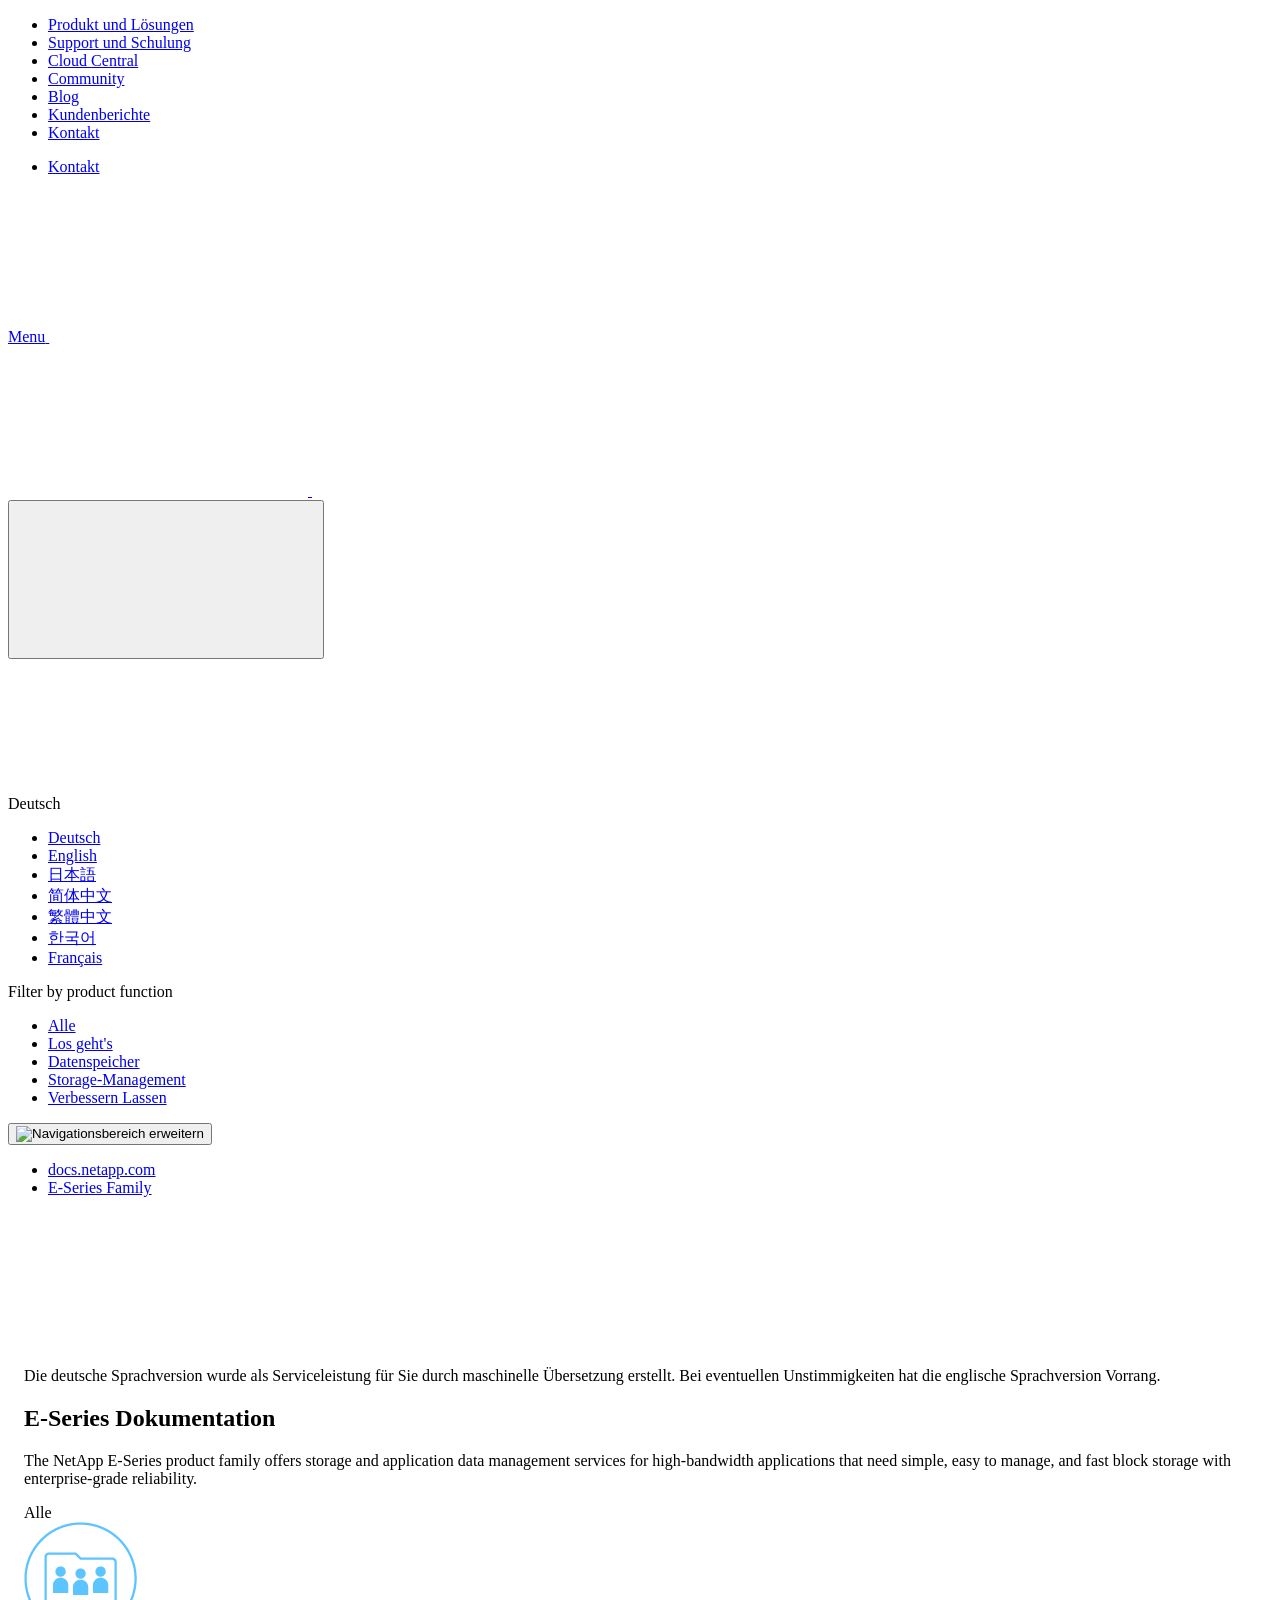
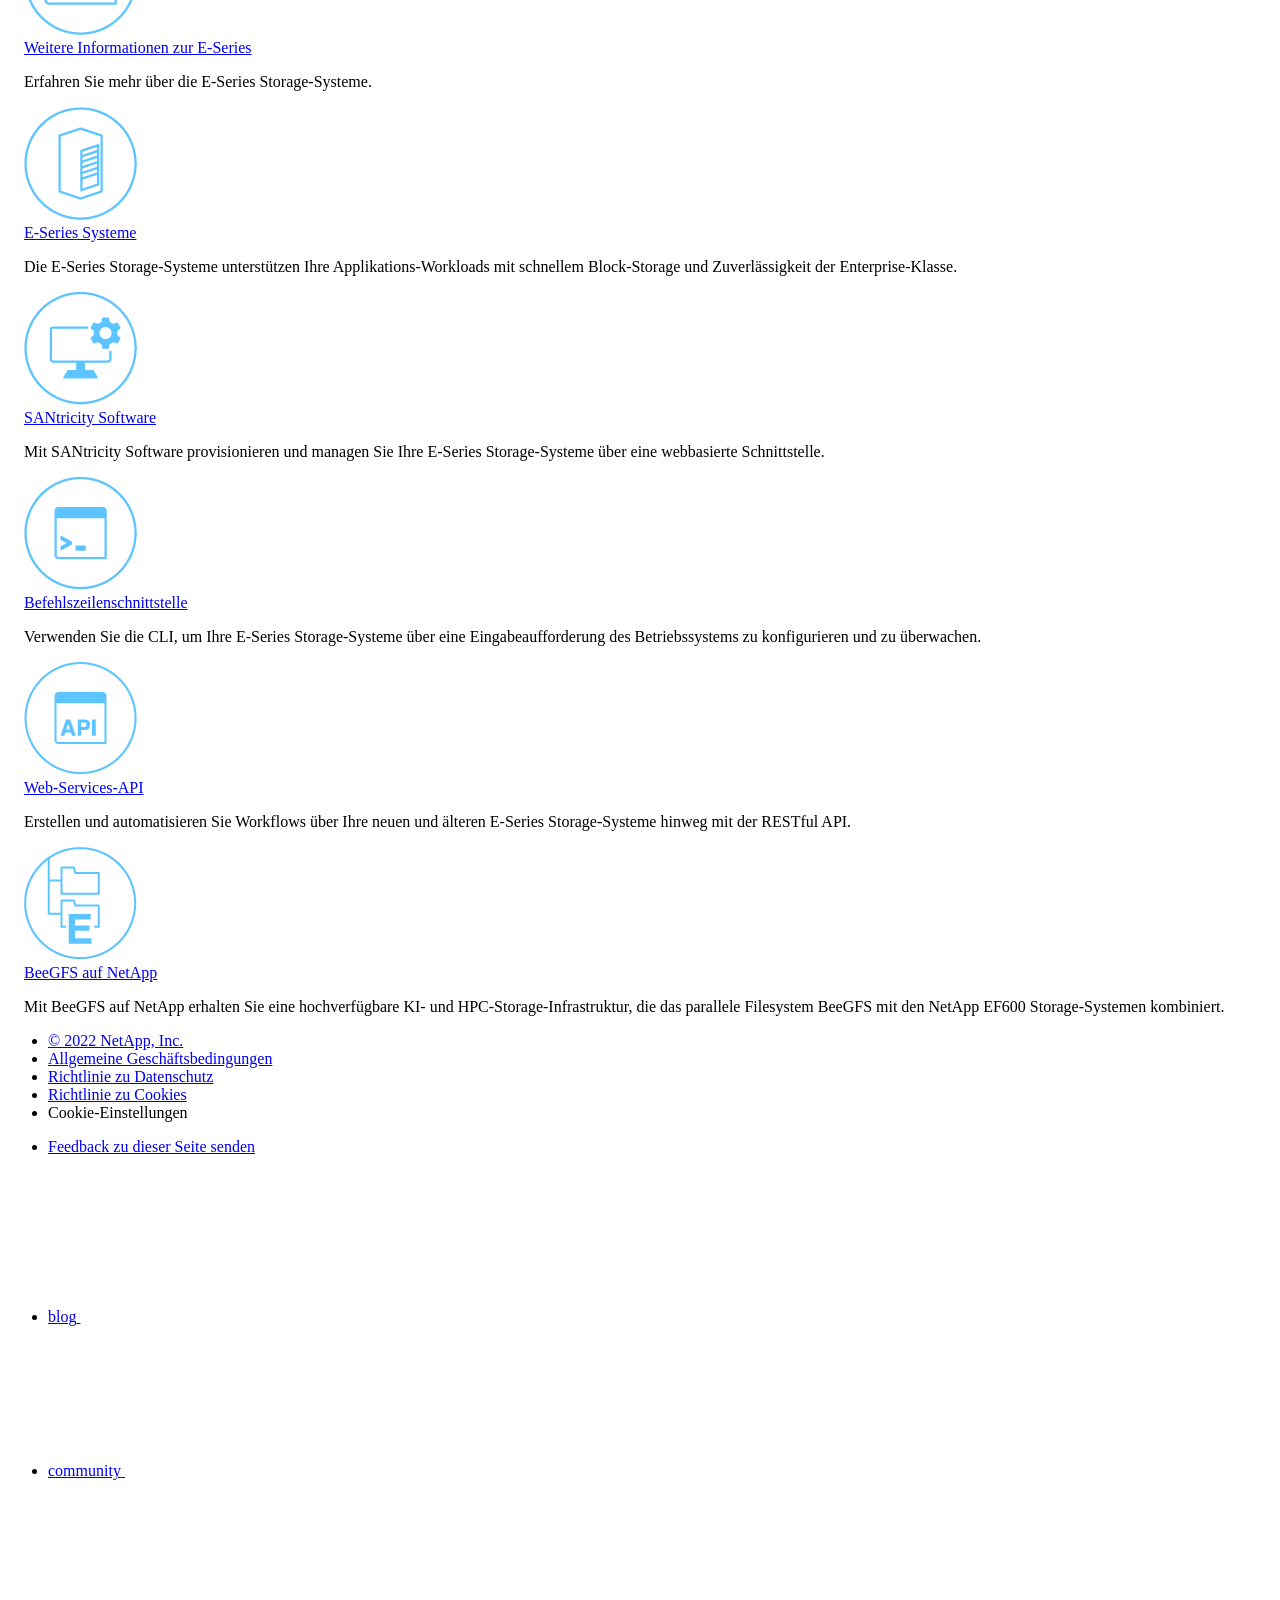
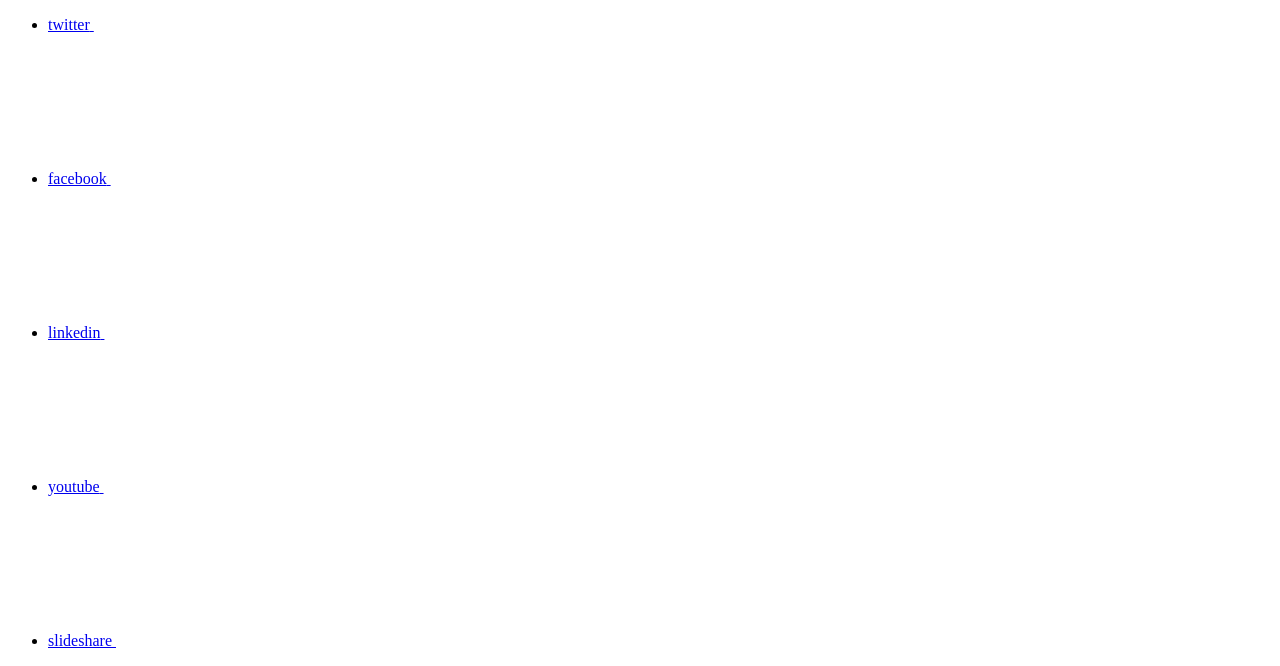
==== index.html @ faec550c "Deploying to gh-pages from  @ 90eb97175c5ec80c33724f96a691eafeb0a3479a 🚀" ====
<!DOCTYPE html>
<html lang="de">
  <head class="at-element-marker">
  <title>E-Series Dokumentation</title>
  <meta charset="utf-8">
  <meta http-equiv="x-ua-compatible" content="ie=edge,chrome=1">
  <meta http-equiv="language" content="en">
  <meta name="viewport" content="width=device-width, initial-scale=1">
  <meta property="og:title" content="E-Series Dokumentation" />
	<meta property="og:type" content="website" />
	<meta property="og:url" content="https://docs.netapp.com/de-de/e-series-family/index.html" />
	<meta property="og:description" content="Die NetApp E-Series Produktfamilie bietet Storage- und Applikations-Datenmanagement-Services für Applikationen mit einer hohen Bandbreite, die einfaches Mana..." />
  <meta property="og:image" content="https://docs.netapp.com/de-de/e-series-family/images/logo-tophat-social.png" />
  <meta property="og:image:alt" content="NetApp Logo" />
  <meta name="format-detection" content="telephone=no">
  <meta http-equiv="Content-Type" content="text/html; charset=utf-8">
  <meta http-equiv="encoding" content="utf-8">
  <meta http-equiv="nss-type" content="Product Documentation"/>
  <meta http-equiv="nss-subtype" content="User Guide"/><meta name="description" content="Die NetApp E-Series Produktfamilie bietet Storage- und Applikations-Datenmanagement-Services für Applikationen mit einer hohen Bandbreite, die einfaches Mana...">
  <meta name="keywords" content=" "><!-- Icons -->
  <link rel="icon" href="/de-de/e-series-family/images/favicon.ico" type="image/x-icon">

  <!-- RSS Feed --><!-- CSS Definitions: NetApp CSS should be defined after generic css -->

  <!-- Elastic Search -->
  <link rel="stylesheet" href="//cdn.jsdelivr.net/searchkit/0.10.0/theme.css">

  <!-- Combined CSS -->
  <link rel="stylesheet" type="text/css" href="/de-de/e-series-family/css/netappdocs.css">

  
  <link rel="stylesheet" href="/de-de/e-series-family/css/landing-page.css" type="text/css">
  <link rel="stylesheet" href="/de-de/e-series-family/css/tabbed-blocks.css" type="text/css">
  <!-- Canonical url -->
  <!-- Top level site integrations --><script>
    function addAdobeLaunch(adobeId) {
      var head = document.getElementsByTagName('head')[0];
      var adobe = document.createElement("script");
      adobe.type = "text/plain";
      adobe.className = "optanon-category-C0002";
      adobe.src = "//assets.adobedtm.com/60287eadf1ee/c284da483c83/"+adobeId+".min.js";
      head.appendChild(adobe);
    }

    function addGoogleAnalytics(gtagId) {
      var google = document.createElement("script");
      google.type = "text/plain";
      google.className = "optanon-category-C0002";
      google.src = "https://www.googletagmanager.com/gtag/js?id="+gtagId;
      var head = document.getElementsByTagName('head')[0];
      head.appendChild(google);

      window.dataLayer = window.dataLayer || [];
      function gtag(){dataLayer.push(arguments);}
      gtag('js', new Date());
      gtag('config', gtagId);
    }

    function addConsent(consentId) {
      var head = document.getElementsByTagName('head')[0];
      var onetrustConsent = document.createElement("script");
      onetrustConsent.type = "text/javascript";
      onetrustConsent.src = "https://cdn.cookielaw.org/consent/"+consentId+"/OtAutoBlock.js";
      head.appendChild(onetrustConsent);

      var onetrustScript = document.createElement("script");
      onetrustScript.type = "text/javascript";
      onetrustScript.src = "https://cdn.cookielaw.org/scripttemplates/otSDKStub.js";
      onetrustScript.charset = "UTF-8";
      onetrustScript.dataset.documentLanguage = "true";
      onetrustScript.dataset.domainScript = consentId;
      head.appendChild(onetrustScript);
    }addConsent("72570c5c-fe30-465f-b0e0-b77f7fb4ae34");
    addAdobeLaunch("launch-e9ff3acac59f");
    addGoogleAnalytics("UA-81697994-3");function OptanonWrapper() { }
  </script>
  <script src="https://cdnjs.cloudflare.com/ajax/libs/jquery/2.1.4/jquery.min.js"></script>
  <script src="https://cdnjs.cloudflare.com/ajax/libs/jquery-cookie/1.4.1/jquery.cookie.min.js"></script>

  <!-- Used for Product Family Page Sidebar Visibility --><link rel="stylesheet" href='/de-de/e-series-family/css/product-family.css' type="text/css">
  <script src='/de-de/e-series-family/js/product-family.js'></script><!-- Used to import Promise for IE. Required for SearchKit -->
  <script src="https://cdnjs.cloudflare.com/ajax/libs/bluebird/3.3.5/bluebird.min.js"></script><script src='/de-de/e-series-family/js/na-search.js'></script><script src='/de-de/e-series-family/js/na-pagenav.js'></script><script src='/de-de/e-series-family/js/na-utility.js'></script>
  <script src='/de-de/e-series-family/js/clouddocs.js'></script>
  <script src='/de-de/e-series-family/js/jquery.navgoco.min.js'></script>
  <script src="https://maxcdn.bootstrapcdn.com/bootstrap/3.3.7/js/bootstrap.min.js" integrity="sha384-Tc5IQib027qvyjSMfHjOMaLkfuWVxZxUPnCJA7l2mCWNIpG9mGCD8wGNIcPD7Txa" crossorigin="anonymous"></script>
  <script src='/de-de/e-series-family/js/toc.js'></script>
  <script src='/de-de/e-series-family/js/customscripts.js'></script><script>
      $(document).ready(function() {
          
          var collapseOnInit = true;
          

          var navSettings = {
              "caretHtml": '',
              "accordion": collapseOnInit,
              "openClass": 'active', // open
              "save": false, // leave false or nav highlighting doesn't work right
              "cookie": {
                  "name": 'navgoco',
                  "expires": false,
                  "path": '/'
              },
              "slide": {
                  "duration": 400,
                  "easing": 'swing'
              }
          };

          // Initialize navgoco with default options
          $("#mysidebar").navgoco(navSettings);
          

          $("#collapseAll").click(function(e) {
              e.preventDefault();
              $("#mysidebar").navgoco('toggle', false);
          });

          $("#expandAll").click(function(e) {
              e.preventDefault();
              $("#mysidebar").navgoco('toggle', true);
          });

          $(".sidebar-nav-container").on("scroll", function() {
            $.cookie("sidebarScroll", $(".sidebar-nav-container").scrollTop(), {
              path    : "/de-de/e-series-family"  
            });
          });
          $(function() {
            if ($.cookie("sidebarScroll")) {
              $(".sidebar-nav-container").scrollTop($.cookie("sidebarScroll"));
            }
          });

      });

  </script>
  <script>
      $(document).ready(function() {
          $("#tg-sb-link").click(function() {
              $("#tg-sb-sidebar").toggle();
              $("#tg-sb-content").toggleClass('col-md-9');
              $("#tg-sb-content").toggleClass('col-md-12');
              $("#tg-sb-icon").toggleClass('fa-toggle-on');
              $("#tg-sb-icon").toggleClass('fa-toggle-off');
          });
      });
  </script>
  <script src='/de-de/e-series-family/js/custom-dropdown.js'></script>
  <script src='/de-de/e-series-family/js/FileSaver.min.js'></script>
  <script src='/de-de/e-series-family/js/jszip-utils.min.js'></script>
  <script src='/de-de/e-series-family/js/jszip.min.js'></script>
  <script src='/de-de/e-series-family/js/pdf-ux.js'></script>
</head>


  <body class role="document" data-flavor="">
    <div id="page" class="n-off-canvas-menu">
      <div class="n-off-canvas-menu__menu"><!--TODO: Add offcanvas code --></div>
      <div class="n-off-canvas-menu__content-wrap">
        <header class="site-header" id="banner">
  
  <!-- Start Page Toolbar -->
  
  
  <!-- Start top_hat -->
  <div class="n-top-hat">
    <div class="n-container">
      <div class="n-top-hat__cross-property-nav">
        <ul class="n-top-hat__list">
          <li class="n-top-hat__list-item">
            <a href="https://www.netapp.com/products-a-z/" class="n-top-hat__link">Produkt und Lösungen</a>
          </li>
          <li class="n-top-hat__list-item">
            <a href="https://www.netapp.com/support-and-training/netapp-university/" class="n-top-hat__link">Support und Schulung</a>
          </li>
          <li class="n-top-hat__list-item">
            <a href="https://cloud.netapp.com" class="n-top-hat__link">Cloud Central</a>
          </li>
          <li class="n-top-hat__list-item">
            <a href="https://community.netapp.com/" class="n-top-hat__link">Community</a>
          </li>
          <li class="n-top-hat__list-item">
            <a href="https://blog.netapp.com/" class="n-top-hat__link">Blog</a>
          </li>
          <li class="n-top-hat__list-item">
            <a href="https://customers.netapp.com/en/" class="n-top-hat__link">Kundenberichte</a>
          </li>
          <li class="n-top-hat__list-item">
            <a href="https://www.netapp.com/us/contact-us/index.aspx" target="_self" class="n-top-hat__link" data-ntap-ui="contact-us">Kontakt</a>
          </li>
        </ul>
      </div>
      <div class="n-top-hat__utils">
        <ul class="n-top-hat__list">
          <li class="n-top-hat__list-item">
            <a href="https://www.netapp.com/us/contact-us/index.aspx" target="_self" class="n-top-hat__link" data-ntap-ui="contact-us">Kontakt</a>
          </li>
        </ul>
      </div>
    </div>
  </div>
  <!-- End top_hat -->

  <!-- Start property bar -->
  <style>
    .n-property-navigation-bar__menus--desktop-experience .n-menu--mega__default-content__heading span {
    color: #34B0FF;
    }
  </style>
  <div class="n-property-bar " data-ntap-ui="sticky-nav">
    <div class="n-property-bar__inner-wrap">
      <div class="n-property-bar__menu-toggle">
        <a href="#" class="n-property-bar__menu-toggle-link">
          <span class="n-property-bar__menu-toggle-text">Menu</span>
          <svg class="n-icon-bars n-property-bar__menu-toggle-icon" aria-labelledby="title">
            <title>bars</title>
            <use xlink:href="/de-de/e-series-family/common/svg/sprite.svg#bars"></use>
          </svg>
        </a>
      </div>
      <div class="n-property-bar__property-mark ">
        <a href="https://www.netapp.com" class="n-property-bar__property-link">
          <div class="n-property-bar__logo">
            <svg class="n-icon-netapp-mark n-icon-netapp-mark n-property-bar__netapp-mark-icon" aria-labelledby="title">
              <title>netapp-mark</title>
              <use xlink:href="/de-de/e-series-family/common/svg/sprite.svg#netapp-mark"></use>
            </svg>
            <svg class="n-icon-netapp-logo n-property-bar__logo-svg" aria-labelledby="title">
              <title>netapp-logo</title>
              <use xlink:href="/de-de/e-series-family/common/svg/sprite.svg#netapp-logo"></use>
            </svg>
          </div>
        </a>
      </div>

      
      
      
      <div class="search-property-bar">
        <div id="search-demo-container" class="searchbox n-property-bar__search">
          <div id="react-search" 
          data-search-html="/de-de/e-series-family/search.html"
          data-type="widget" 
          data-placeholder="Dokumentation durchsuchen"
          data-no-results-found="Keine Ergebnisse für {query} gefunden"
          data-did-you-mean="Nach {suggestion} suchen."
          data-no-results-found-did-you-mean="Keine Ergebnisse für {query} gefunden. Meinten Sie {suggestion}?"
          data-results-found="{hitCount} Ergebnisse gefunden"
          data-error-message="We're sorry, an issue occurred when fetching your results. Please try again."
          data-error-reset="Reset Search"
          data-sk-es-pf-indexes="clouddocs-e-series_main-prod,clouddocs-e-series-santricity_main-prod,clouddocs-e-series-cli_main-prod"
          data-flavor=""></div>
          <button class="n-property-bar__search-toggle-button" type="button">
            <svg class="n-icon-search n-property-bar__search-toggle-button-icon" aria-labelledby="title">
              <title>search</title>
              <use xmlns:xlink="http://www.w3.org/1999/xlink" xlink:href="/de-de/e-series-family/common/svg/sprite.svg#search"></use>
            </svg>
          </button>
        </div>
      </div>
      
    </div>
  </div>
  <div class="n-property-bar__toolbar">
    <!-- Start Language Selector --><div id="language-dropdown" class="custom-dropdown custom-dropdown-lang">
      <div class="custom-dropdown-select custom-dropdown-select-lang">
      <span class="lang-name">Deutsch</span>
          <svg class="n-globe__icon" aria-labelledby="title">
            <title>globe</title>
            <use xmlns:xlink="http://www.w3.org/1999/xlink" xlink:href="/de-de/e-series-family/common/svg/sprite.svg#globe"></use>
          </svg>
        </button>
      </div>

      <ul class="custom-dropdown-menu"><li>
          <a href="https://docs.netapp.com/de-de/e-series-family/index.html" target="_self"><span translate="no" class="notranslate">Deutsch</span></a>
        </li><li>
          <a href="https://docs.netapp.com/us-en/e-series-family/index.html" target="_self"><span translate="no" class="notranslate">English</span></a>
        </li><li>
          <a href="https://docs.netapp.com/ja-jp/e-series-family/index.html" target="_self"><span translate="no" class="notranslate">日本語</span></a>
        </li><li>
          <a href="https://docs.netapp.com/zh-cn/e-series-family/index.html" target="_self"><span translate="no" class="notranslate">简体中文</span></a>
        </li><li>
          <a href="https://docs.netapp.com/zh-tw/e-series-family/index.html" target="_self"><span translate="no" class="notranslate">繁體中文</span></a>
        </li><li>
          <a href="https://docs.netapp.com/ko-kr/e-series-family/index.html" target="_self"><span translate="no" class="notranslate">한국어</span></a>
        </li><li>
          <a href="https://docs.netapp.com/fr-fr/e-series-family/index.html" target="_self"><span translate="no" class="notranslate">Français</span></a>
        </li></ul>
    </div><!-- End Language Selector -->

    <div class="n-property-bar__cta"></div>
  </div>
  <script>
    $(function(){
        var currentLocalization = $('html').attr('lang');

        var localizationsDictionary = {
            "en-CA" : "https://www.netapp.com/search/index.aspx?for_cr=canada&",
            "en-IN" : "https://www.netapp.com/search/index.aspx?for_cr=india&",
            "nl-NL" : "https://www.netapp.com/search/index.aspx?for_cr=netherlands&",
            "ru-RU" : "https://www.netapp.com/search/index.aspx?for_cr=russia&",
            "sv-SE" : "https://www.netapp.com/search/index.aspx?for_cr=sweden&",
            "it-IT" : "https://www.netapp.com/search/index.aspx?for_cr=italy&",
            "he-IL" : "https://www.netapp.com/search/index.aspx?for_cr=israel&",
            "ko-KR" : "https://www.netapp.com/search/index.aspx?for_cr=korea&",
            "zh-TW" : "https://www.netapp.com/search/index.aspx?for_cr=taiwan&",
            "en-GB" : "https://www.netapp.com/search/index.aspx?for_cr=unitedkingdom&",
            "en-SG" : "https://www.netapp.com/search/index.aspx?for_cr=asean&",
            "en-AU" : "https://www.netapp.com/search/index.aspx?for_cr=australia&",
            "pt-BR" : "https://www.netapp.com/search/index.aspx?for_cr=brasil&",
            "de-CH" : "https://www.netapp.com/search/index.aspx?for_cr=switzerland&",
            "es-MX" : "https://www.netapp.com/search/index.aspx?for_cr=mexico&"
        };

        if($('html').hasClass('ntap-whitelisted') && localizationsDictionary.hasOwnProperty(currentLocalization)) {
            $('.n-property-bar__property-link').attr('href', '/');
        }
    });
  </script>
  <!-- End property bar -->
</header>


        <main id="n-main-content" class="n-main-content">
          <div class="ie-main product-family"><div class="col-md-3">
    <div class="product-family-linkheading">Filter by product function</div>
    <ul id="product-family-links"><li class="active"><a href="#" class="product-family-space" data-tags="tag_storage_management,tag_data_storage,tag_cli,tag_get_started,tag_SANtricity, tag_solution">Alle</a></li><li><a href="#" class="product-family-space" data-tags="tag_get_started">Los geht's</a></li><li><a href="#" class="product-family-space" data-tags="tag_data_storage">Datenspeicher</a></li><li><a href="#" class="product-family-space" data-tags="tag_storage_management, tag_SANtricity">Storage-Management</a></li><li><a href="#" class="product-family-space" data-tags="tag_solution">Verbessern Lassen</a></li></ul>
</div>
<div class="tile-container">
        <article class="page-content">
            <div class="ie-utility">
  <button id="btn-sidebar-expand" onclick="showSidebar()"><img src="/de-de/e-series-family/images/expand.png" alt="Navigationsbereich erweitern"></button>
  <div class="ie-menu">
    <div class="n-breadcrumb">
      <ul class="n-breadcrumb__list">
        <li class="n-breadcrumb__list-item">
          <a href="https://docs.netapp.com">docs.netapp.com</a>
        </li>
        

        

        <li class="n-breadcrumb__list-item">
          <a href="/de-de/e-series-family/">E-Series&nbsp;Family</a>
        </li>

      </ul>
    </div>
    <div style="clear: both"></div><!-- Main needs to have height -->
  </div>
</div>

            <div class="n-band n-band--docs n-band--belted">
                <div class="n-container" style="margin: 0 auto; padding: 0 16px;">
                    <div class="n-row">                      
                        <div class="n-col-sm-12"><div class="ie-nmt-disclaimer">
                              <span>
                                <div class="ie-nmt-disclaimer-container">
                                  <div class="ie-nmt-disclaimer-icon">
                                    <svg class="luci-icon" aria-hidden="true">
                                      <use xlink:href="/de-de/e-series-family/common/svg/sprite.svg#circle-info">
                                    </svg>
                                  </div>
                                  <div class="ie-nmt-disclaimer-content">
                                    <span> Die deutsche Sprachversion wurde als Serviceleistung für Sie durch maschinelle Übersetzung erstellt. Bei eventuellen Unstimmigkeiten hat die englische Sprachversion Vorrang. </span>
                                  </div>
                                  <div style="clear:both;"></div>
                                </div>
                              </span>
                            </div><div class="n-doc__component-detail-heading-wrap">
                                <h1 class="n-doc__component-detail-heading">E-Series Dokumentation</h1>
                            </div><section class="n-band__section">
                                <p>The NetApp E-Series product family offers storage and application data management services for high-bandwidth applications that need simple, easy to manage, and fast block storage with enterprise-grade reliability.</p>
                            </section><div class="n-band__content">
<div id="selected-sidelink"><span>Alle</span></div>
    <div class="n-layout-flex product-family-tile-container" data-ntap-layout="4"><div class="n-feature-block n-feature-block__align--center n-layout-flex__item ie-feature-block product-family-tile"
            data-tags="all, tag_get_started">
            <div class="n-feature-block__content">
                <div class="ie-feature-block__header">
                    <div class="ie-feature-block__image product-family-tile-icon"><img src="./media/groups_line-1.png" alt="Weitere Informationen zur E-Series"></div>
                </div>
                <div class="ie-feature-block__section">
                    <a class="ie-feature-block__link product-family-tile-title"
                        href='intro-family.html'>Weitere Informationen zur E-Series</a>
                    <p class="ie-feature-block__summary product-family-tile-summary">Erfahren Sie mehr über die E-Series Storage-Systeme.</p>
                </div>
            </div>
        </div><div class="n-feature-block n-feature-block__align--center n-layout-flex__item ie-feature-block product-family-tile"
            data-tags="all, tag_data_storage">
            <div class="n-feature-block__content">
                <div class="ie-feature-block__header">
                    <div class="ie-feature-block__image product-family-tile-icon"><img src="./media/system_line.png" alt="E-Series Systeme"></div>
                </div>
                <div class="ie-feature-block__section">
                    <a class="ie-feature-block__link product-family-tile-title"
                        href='https://docs.netapp.com/us-en/e-series/index.html'>E-Series Systeme</a>
                    <p class="ie-feature-block__summary product-family-tile-summary">Die E-Series Storage-Systeme unterstützen Ihre Applikations-Workloads mit schnellem Block-Storage und Zuverlässigkeit der Enterprise-Klasse.</p>
                </div>
            </div>
        </div><div class="n-feature-block n-feature-block__align--center n-layout-flex__item ie-feature-block product-family-tile"
            data-tags="all, tag_storage_management, tag_SANtricity">
            <div class="n-feature-block__content">
                <div class="ie-feature-block__header">
                    <div class="ie-feature-block__image product-family-tile-icon"><img src="./media/config_line.png" alt="SANtricity Software"></div>
                </div>
                <div class="ie-feature-block__section">
                    <a class="ie-feature-block__link product-family-tile-title"
                        href='https://docs.netapp.com/us-en/e-series-santricity/index.html'>SANtricity Software</a>
                    <p class="ie-feature-block__summary product-family-tile-summary">Mit SANtricity Software provisionieren und managen Sie Ihre E-Series Storage-Systeme über eine webbasierte Schnittstelle.</p>
                </div>
            </div>
        </div><div class="n-feature-block n-feature-block__align--center n-layout-flex__item ie-feature-block product-family-tile"
            data-tags="all, tag_storage_management, tag_SANtricity">
            <div class="n-feature-block__content">
                <div class="ie-feature-block__header">
                    <div class="ie-feature-block__image product-family-tile-icon"><img src="./media/cli_line.png" alt="Befehlszeilenschnittstelle"></div>
                </div>
                <div class="ie-feature-block__section">
                    <a class="ie-feature-block__link product-family-tile-title"
                        href='https://docs.netapp.com/us-en/e-series-cli/index.html'>Befehlszeilenschnittstelle</a>
                    <p class="ie-feature-block__summary product-family-tile-summary">Verwenden Sie die CLI, um Ihre E-Series Storage-Systeme über eine Eingabeaufforderung des Betriebssystems zu konfigurieren und zu überwachen.</p>
                </div>
            </div>
        </div><div class="n-feature-block n-feature-block__align--center n-layout-flex__item ie-feature-block product-family-tile"
            data-tags="all, tag_storage_management, tag_SANtricity">
            <div class="n-feature-block__content">
                <div class="ie-feature-block__header">
                    <div class="ie-feature-block__image product-family-tile-icon"><img src="./media/api.png" alt="Web-Services-API"></div>
                </div>
                <div class="ie-feature-block__section">
                    <a class="ie-feature-block__link product-family-tile-title"
                        href='https://docs.netapp.com/us-en/e-series/web-services-proxy/index.html'>Web-Services-API</a>
                    <p class="ie-feature-block__summary product-family-tile-summary">Erstellen und automatisieren Sie Workflows über Ihre neuen und älteren E-Series Storage-Systeme hinweg mit der RESTful API.</p>
                </div>
            </div>
        </div><div class="n-feature-block n-feature-block__align--center n-layout-flex__item ie-feature-block product-family-tile"
            data-tags="all, tag_solution">
            <div class="n-feature-block__content">
                <div class="ie-feature-block__header">
                    <div class="ie-feature-block__image product-family-tile-icon"><img src="./media/BeeGFS-ESeries.png" alt="BeeGFS auf NetApp"></div>
                </div>
                <div class="ie-feature-block__section">
                    <a class="ie-feature-block__link product-family-tile-title"
                        href='https://docs.netapp.com/us-en/beegfs/index.html'>BeeGFS auf NetApp</a>
                    <p class="ie-feature-block__summary product-family-tile-summary">Mit BeeGFS auf NetApp erhalten Sie eine hochverfügbare KI- und HPC-Storage-Infrastruktur, die das parallele Filesystem BeeGFS mit den NetApp EF600 Storage-Systemen kombiniert.</p>
                </div>
            </div>
        </div></div>
</div>
</div>
                    </div>
                </div>
            </div>
        </article>
    </div>
    <div class="page-nav-toolbar"></div>
    <div style="clear:both"></div>
</div>
        </main>

        <footer class="n-footer">
  <div class="n-footer__bottom">
    <div class="n-container">
      <div class="n-footer__bottom-left">
        <div class="n-footer__copyright">
          <ul class="n-footer__copyright-list">
            <li class="n-footer__copyright-link">
              <a href="https://www.netapp.com/us/legal/copyright.aspx">© 2022 NetApp, Inc.</a>
            </li>
            <li class="n-footer__copyright-link">
              <a href="https://www.netapp.com/company/legal/terms-of-use/">Allgemeine Geschäftsbedingungen</a>
            </li>
            <li class="n-footer__copyright-link">
              <a href="https://www.netapp.com/company/legal/privacy-policy/">Richtlinie zu Datenschutz</a>
            </li>
            <li class="n-footer__copyright-link">
              <a href="https://www.netapp.com/company/legal/cookie-policy/">Richtlinie zu Cookies</a>
            </li>
            <li class="n-footer__copyright-link">
              <a class="ot-sdk-show-settings">Cookie-Einstellungen</a>
            </li>
          </ul>
        </div>
      </div>
      <div class="n-footer__bottom-right">
        <div class="n-footer__copyright">
          <ul class="n-footer__copyright-list">
            <li class="n-footer__copyright-link">
              <a target="_self" href="javascript:netapp_mailto()">Feedback zu dieser Seite senden</a>
            </li>
          </ul>
        </div>
        <div class="n-footer__social-links">
          <ul class="n-footer__social-link-list">
            <li class="n-footer__social-link-list-item">
              <a class="n-footer__social-link" data-ntap-social="follow-blog" href="https://blog.netapp.com"
                target="_blank" title="blog" alt="blog">
                <span class="n-footer__social-link-text">blog</span>
                <svg class="n-icon-blog n-footer__social-link-icon" aria-labelledby="title">
                  <title>blog@</title>
                  <use xmlns:xlink="http://www.w3.org/1999/xlink"
                    xlink:href="/de-de/e-series-family/common/svg/sprite.svg#blog"></use>
                </svg>
              </a>
            </li>
            <li class="n-footer__social-link-list-item">
              <a class="n-footer__social-link" data-ntap-social="follow-community" href="https://community.netapp.com/"
                target="_blank" title="community" alt="community">
                <span class="n-footer__social-link-text">community</span>
                <svg class="n-icon-community n-footer__social-link-icon" aria-labelledby="title">
                  <title>community@</title>
                  <use xmlns:xlink="http://www.w3.org/1999/xlink"
                    xlink:href="/de-de/e-series-family/common/svg/sprite.svg#comments"></use>
                </svg>
              </a>
            </li>
            <li class="n-footer__social-link-list-item">
              <a class="n-footer__social-link" data-ntap-social="follow-twitter" href="https://twitter.com/netapp"
                target="_blank" title="twitter" alt="twitter">
                <span class="n-footer__social-link-text">twitter</span>
                <svg class="n-icon-twitter n-footer__social-link-icon" aria-labelledby="title">
                  <title>twitter@</title>
                  <use xmlns:xlink="http://www.w3.org/1999/xlink"
                    xlink:href="/de-de/e-series-family/common/svg/sprite.svg#twitter"></use>
                </svg>
              </a>
            </li>
            <li class="n-footer__social-link-list-item">
              <a class="n-footer__social-link" data-ntap-social="follow-facebook" href="https://www.facebook.com/NetApp"
                target="_blank" title="facebook" alt="facebook">
                <span class="n-footer__social-link-text">facebook</span>
                <svg class="n-icon-facebook n-footer__social-link-icon" aria-labelledby="title">
                  <title>facebook@</title>
                  <use xmlns:xlink="http://www.w3.org/1999/xlink"
                    xlink:href="/de-de/e-series-family/common/svg/sprite.svg#facebook"></use>
                </svg>
              </a>
            </li>
            <li class="n-footer__social-link-list-item">
              <a class="n-footer__social-link" data-ntap-social="follow-linkedin"
                href="https://www.linkedin.com/company/netapp" target="_blank" title="linkedin" alt="linkedin">
                <span class="n-footer__social-link-text">linkedin</span>
                <svg class="n-icon-linkedin n-footer__social-link-icon" aria-labelledby="title">
                  <title>linkedin@</title>
                  <use xmlns:xlink="http://www.w3.org/1999/xlink"
                    xlink:href="/de-de/e-series-family/common/svg/sprite.svg#linkedin"></use>
                </svg>
              </a>
            </li>
            <li class="n-footer__social-link-list-item">
              <a class="n-footer__social-link" data-ntap-social="follow-youtube"
                href="https://www.youtube.com/user/NetAppTV" target="_blank" title="youtube" alt="youtube">
                <span class="n-footer__social-link-text">youtube</span>
                <svg class="n-icon-youtube n-footer__social-link-icon" aria-labelledby="title">
                  <title>youtube@</title>
                  <use xmlns:xlink="http://www.w3.org/1999/xlink"
                    xlink:href="/de-de/e-series-family/common/svg/sprite.svg#youtube"></use>
                </svg>
              </a>
            </li>
            <li class="n-footer__social-link-list-item">
              <a class="n-footer__social-link" data-ntap-social="follow-slideshare"
                href="https://www.slideshare.net/NetApp" target="_blank" title="slideshare" alt="slideshare">
                <span class="n-footer__social-link-text">slideshare</span>
                <svg class="n-icon-slideshare n-footer__social-link-icon" aria-labelledby="title">
                  <title>slideshare@</title>
                  <use xmlns:xlink="http://www.w3.org/1999/xlink"
                    xlink:href="/de-de/e-series-family/common/svg/sprite.svg#slideshare"></use>
                </svg>
              </a>
            </li>
          </ul>
        </div>
      </div>
    </div>
  </div>
</footer>

      </div><!-- Elasticsearch JS -->
      <script type="text/javascript" src='/de-de/e-series-family/js/bundle.js'></script>

      <!-- Syntax Highlighting -->
      <script type="text/javascript" src='/de-de/e-series-family/js/prism.js'></script>
      <script type="text/javascript" src='/de-de/e-series-family/js/prism-curl.js'></script>
    </div>
    <script>
      document.body.offsetWidth=1903;
      cookieLaw = {}
      cookieLaw.euCountry = "US";
      cookieLaw.invoke = function(){return false;}
    </script>
    <script src='/de-de/e-series-family/js/www-ntap.js'></script>
    <script src='/de-de/e-series-family/js/tabbed-blocks.js'></script>
    <script src='/de-de/e-series-family/js/sidebar.js'></script>
  </body></html>
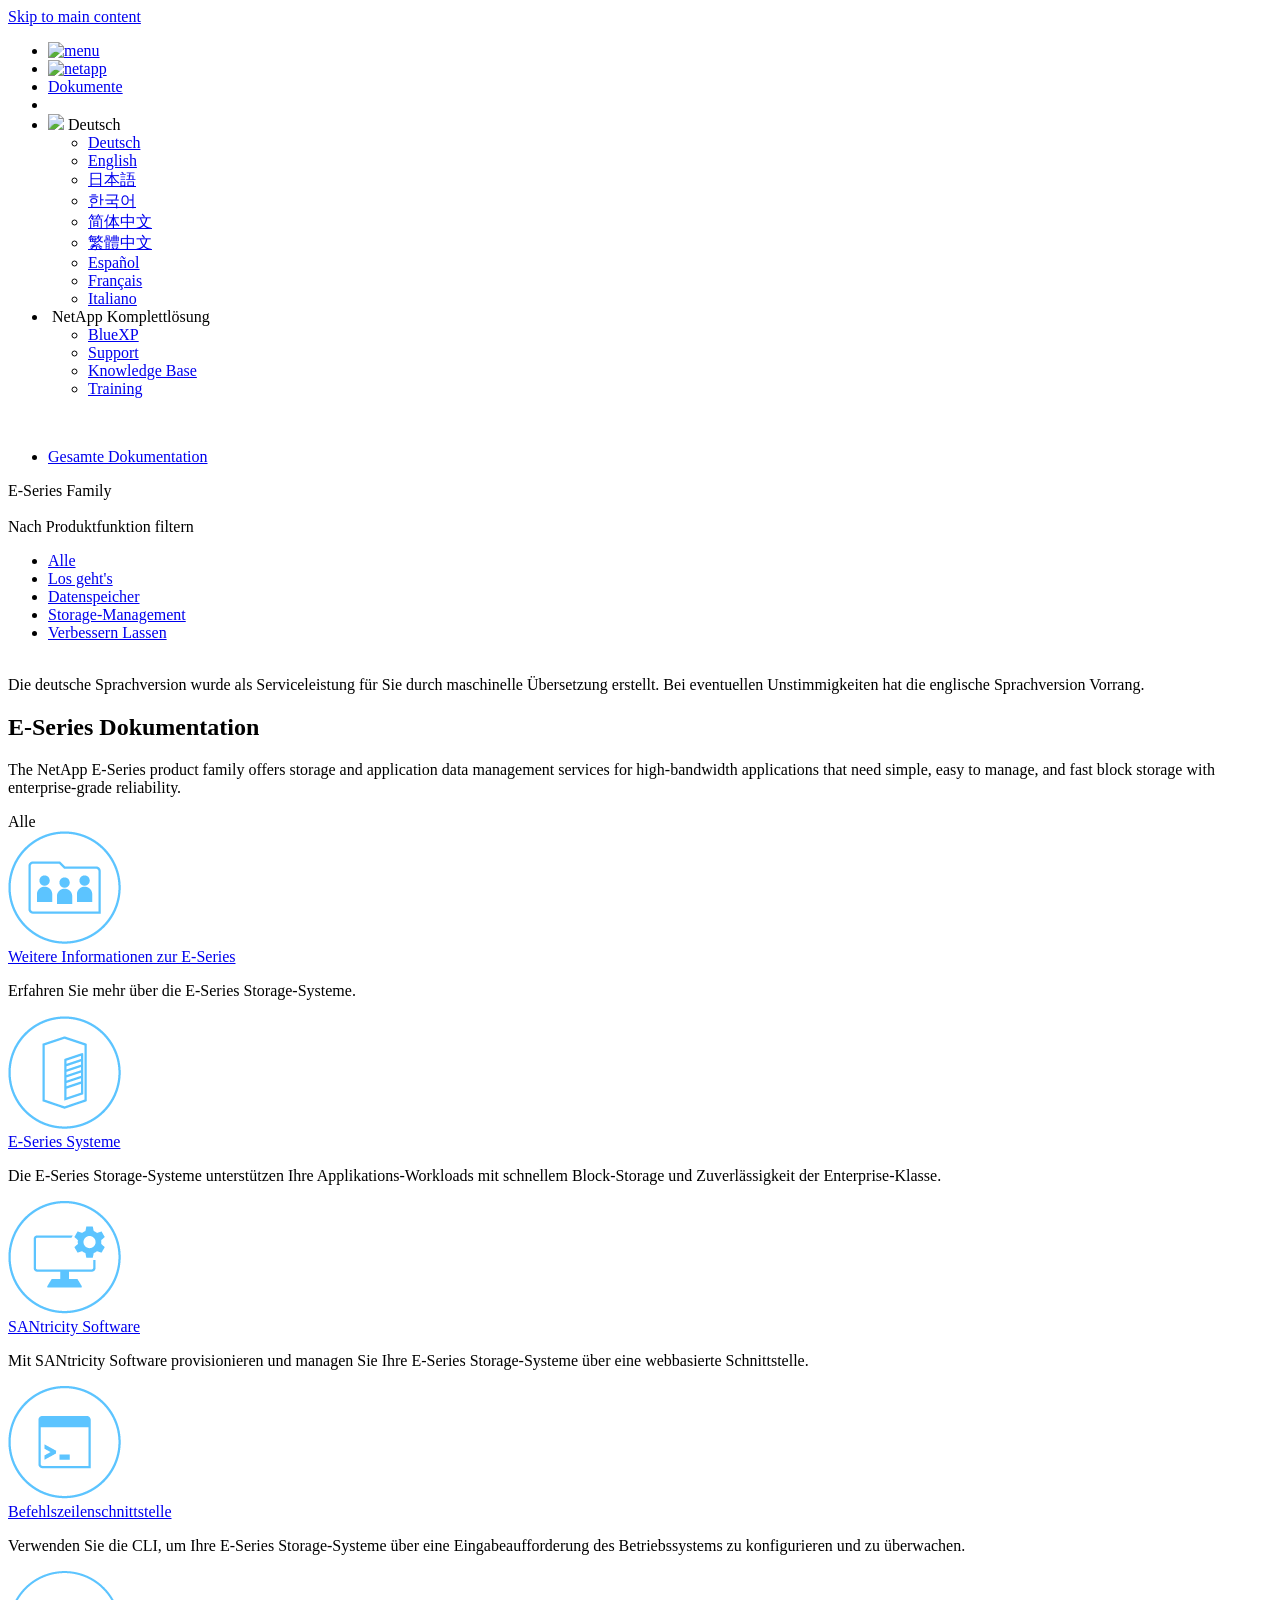
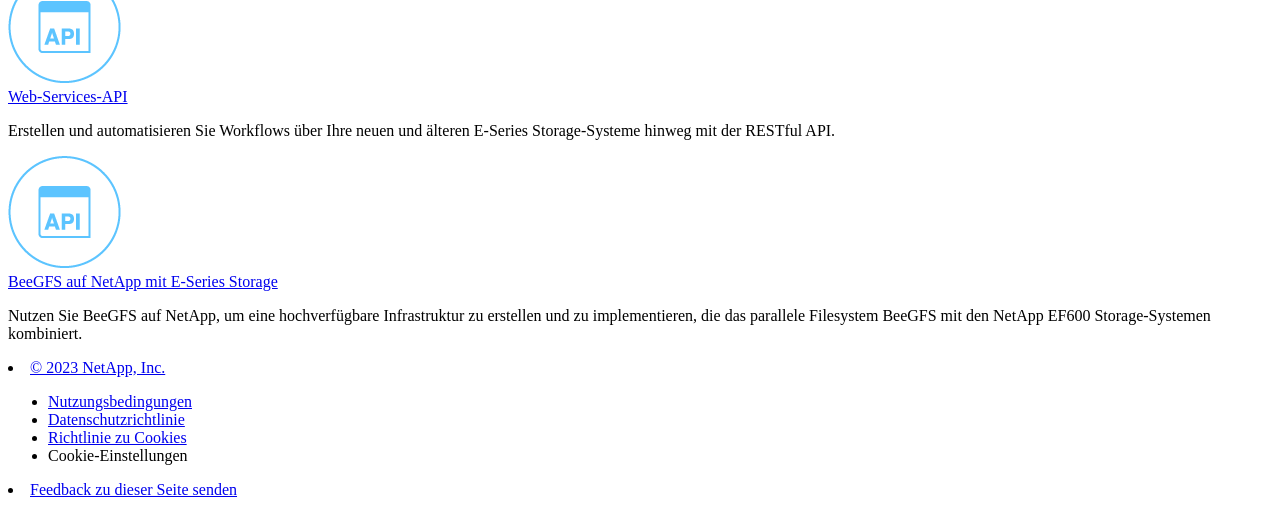
==== commit b49b13e8: "Built from 5690abd NetAppDocs/netappdocs-build@3c6cbbaaa77cae59a5599492f956fe43f0d98d4e" ====
--- a/index.html
+++ b/index.html
@@ -17,124 +17,73 @@
   <meta http-equiv="encoding" content="utf-8">
   <meta http-equiv="nss-type" content="Product Documentation"/>
   <meta http-equiv="nss-subtype" content="User Guide"/><meta name="description" content="Die NetApp E-Series Produktfamilie bietet Storage- und Applikations-Datenmanagement-Services für Applikationen mit einer hohen Bandbreite, die einfaches Mana...">
-  <meta name="keywords" content=" "><!-- Icons -->
+  <meta name="keywords" content=" introduction, what E-Series is, e-series, SANtricity, CLI, system manager, unified manager"><!-- Icons -->
   <link rel="icon" href="/de-de/e-series-family/images/favicon.ico" type="image/x-icon">
 
   <!-- RSS Feed --><!-- CSS Definitions: NetApp CSS should be defined after generic css -->
 
-  <!-- Elastic Search -->
-  <link rel="stylesheet" href="//cdn.jsdelivr.net/searchkit/0.10.0/theme.css">
 
   <!-- Combined CSS -->
-  <link rel="stylesheet" type="text/css" href="/de-de/e-series-family/css/netappdocs.css">
+  <link rel="stylesheet" type="text/css" href="/de-de/e-series-family/css/ie-netappdocs.css">
 
   
-  <link rel="stylesheet" href="/de-de/e-series-family/css/landing-page.css" type="text/css">
-  <link rel="stylesheet" href="/de-de/e-series-family/css/tabbed-blocks.css" type="text/css">
+  <link rel="stylesheet" href="/de-de/e-series-family/css/ie-landing-page.css" type="text/css">
+  <link rel="stylesheet" href="/de-de/e-series-family/css/ie-tabbed-blocks.css" type="text/css">
   <!-- Canonical url -->
-  <!-- Top level site integrations --><script>
-    function addAdobeLaunch(adobeId) {
-      var head = document.getElementsByTagName('head')[0];
-      var adobe = document.createElement("script");
-      adobe.type = "text/plain";
-      adobe.className = "optanon-category-C0002";
-      adobe.src = "//assets.adobedtm.com/60287eadf1ee/c284da483c83/"+adobeId+".min.js";
-      head.appendChild(adobe);
-    }
-
-    function addGoogleAnalytics(gtagId) {
-      var google = document.createElement("script");
-      google.type = "text/plain";
-      google.className = "optanon-category-C0002";
-      google.src = "https://www.googletagmanager.com/gtag/js?id="+gtagId;
-      var head = document.getElementsByTagName('head')[0];
-      head.appendChild(google);
-
-      window.dataLayer = window.dataLayer || [];
-      function gtag(){dataLayer.push(arguments);}
-      gtag('js', new Date());
-      gtag('config', gtagId);
-    }
-
-    function addConsent(consentId) {
-      var head = document.getElementsByTagName('head')[0];
-      var onetrustConsent = document.createElement("script");
-      onetrustConsent.type = "text/javascript";
-      onetrustConsent.src = "https://cdn.cookielaw.org/consent/"+consentId+"/OtAutoBlock.js";
-      head.appendChild(onetrustConsent);
-
-      var onetrustScript = document.createElement("script");
-      onetrustScript.type = "text/javascript";
-      onetrustScript.src = "https://cdn.cookielaw.org/scripttemplates/otSDKStub.js";
-      onetrustScript.charset = "UTF-8";
-      onetrustScript.dataset.documentLanguage = "true";
-      onetrustScript.dataset.domainScript = consentId;
-      head.appendChild(onetrustScript);
-    }addConsent("72570c5c-fe30-465f-b0e0-b77f7fb4ae34");
-    addAdobeLaunch("launch-e9ff3acac59f");
-    addGoogleAnalytics("UA-81697994-3");function OptanonWrapper() { }
+  <link rel="canonical" href="https://docs.netapp.com/de-de/e-series-family/" />
+  <link rel="alternate" hreflang="x-default" href="https://docs.netapp.com/us-en/e-series-family/" />
+  <link rel="alternate" hreflang="de" href="https://docs.netapp.com/de-de/e-series-family/" />
+  <link rel="alternate" hreflang="en" href="https://docs.netapp.com/us-en/e-series-family/" />
+  <link rel="alternate" hreflang="ja" href="https://docs.netapp.com/ja-jp/e-series-family/" />
+  <link rel="alternate" hreflang="ko" href="https://docs.netapp.com/ko-kr/e-series-family/" />
+  <link rel="alternate" hreflang="zh-Hans" href="https://docs.netapp.com/zh-cn/e-series-family/" />
+  <link rel="alternate" hreflang="zh-Hant" href="https://docs.netapp.com/zh-tw/e-series-family/" />
+  <link rel="alternate" hreflang="es" href="https://docs.netapp.com/es-es/e-series-family/" />
+  <link rel="alternate" hreflang="fr" href="https://docs.netapp.com/fr-fr/e-series-family/" />
+  <link rel="alternate" hreflang="it" href="https://docs.netapp.com/it-it/e-series-family/" />
+  <!-- Top level site integrations -->
+<script type="text/javascript" src="https://cdn.cookielaw.org/consent/72570c5c-fe30-465f-b0e0-b77f7fb4ae34/OtAutoBlock.js"></script>
+    <script type="text/javascript" src="https://cdn.cookielaw.org/scripttemplates/otSDKStub.js" charset="UTF-8" data-document-language="true" data-domain-script="72570c5c-fe30-465f-b0e0-b77f7fb4ae34"></script>
+    <script type="text/javascript">function OptanonWrapper() { }</script>
+    <script type="text/plain" class="optanon-category-C0002" src="https://assets.adobedtm.com/60287eadf1ee/c284da483c83/launch-e9ff3acac59f.min.js"></script>
+    <script class="optanon-category-C0001">(function(w,d,s,l,i){w[l]=w[l]||[];w[l].push({'gtm.start':
+        new Date().getTime(),event:'gtm.js'});var f=d.getElementsByTagName(s)[0],
+        j=d.createElement(s),dl=l!='dataLayer'?'&l='+l:'';j.setAttributeNode(d.createAttribute('data-ot-ignore'));j.setAttribute('class','optanon-category-C0001');j.async=true;
+        j.src='https://www.googletagmanager.com/gtm.js?id='+i+dl+'';f.parentNode.insertBefore(j,f);
+        })(window,document,'script','dataLayer','GTM-MD73T9M');</script>
+
+  <script src="https://cdnjs.cloudflare.com/ajax/libs/jquery/2.1.4/jquery.min.js"></script>
+  
+  <script>
+    $(document).ready(function() {
+      const MASTHEAD_OFFSET = 65;
+      const SECTIONS = $("main h2, main h3");
+      // PAGE NAV - Init
+      if (SECTIONS.length == 0) {
+        // remove if there is no elements
+        /*
+        $("#ie-right-navbar").remove();
+        $("#ie-right-navbar-collapse").remove();
+        */
+      } else {
+        $(".page-nav-title").css('display', 'block');
+        for (var i = 0; i < SECTIONS.length; i++) {
+          var sectionId = $(SECTIONS[i]).attr('id');
+          var sectionName = $(SECTIONS[i]).text();
+          var subClass = $(SECTIONS[i]).is("h3") ? ' page-nav__sublink' : '';
+          $("#page-menu").append('<li class="page-nav-item"><a href="#' + sectionId + '" class="page-nav__link' + subClass + '">' + sectionName + '</a></li>');
+        }
+      }
+    });
   </script>
-  <script src="https://cdnjs.cloudflare.com/ajax/libs/jquery/2.1.4/jquery.min.js"></script>
+  
   <script src="https://cdnjs.cloudflare.com/ajax/libs/jquery-cookie/1.4.1/jquery.cookie.min.js"></script>
 
-  <!-- Used for Product Family Page Sidebar Visibility --><link rel="stylesheet" href='/de-de/e-series-family/css/product-family.css' type="text/css">
-  <script src='/de-de/e-series-family/js/product-family.js'></script><!-- Used to import Promise for IE. Required for SearchKit -->
-  <script src="https://cdnjs.cloudflare.com/ajax/libs/bluebird/3.3.5/bluebird.min.js"></script><script src='/de-de/e-series-family/js/na-search.js'></script><script src='/de-de/e-series-family/js/na-pagenav.js'></script><script src='/de-de/e-series-family/js/na-utility.js'></script>
-  <script src='/de-de/e-series-family/js/clouddocs.js'></script>
-  <script src='/de-de/e-series-family/js/jquery.navgoco.min.js'></script>
-  <script src="https://maxcdn.bootstrapcdn.com/bootstrap/3.3.7/js/bootstrap.min.js" integrity="sha384-Tc5IQib027qvyjSMfHjOMaLkfuWVxZxUPnCJA7l2mCWNIpG9mGCD8wGNIcPD7Txa" crossorigin="anonymous"></script>
-  <script src='/de-de/e-series-family/js/toc.js'></script>
-  <script src='/de-de/e-series-family/js/customscripts.js'></script><script>
-      $(document).ready(function() {
-          
-          var collapseOnInit = true;
-          
-
-          var navSettings = {
-              "caretHtml": '',
-              "accordion": collapseOnInit,
-              "openClass": 'active', // open
-              "save": false, // leave false or nav highlighting doesn't work right
-              "cookie": {
-                  "name": 'navgoco',
-                  "expires": false,
-                  "path": '/'
-              },
-              "slide": {
-                  "duration": 400,
-                  "easing": 'swing'
-              }
-          };
-
-          // Initialize navgoco with default options
-          $("#mysidebar").navgoco(navSettings);
-          
-
-          $("#collapseAll").click(function(e) {
-              e.preventDefault();
-              $("#mysidebar").navgoco('toggle', false);
-          });
-
-          $("#expandAll").click(function(e) {
-              e.preventDefault();
-              $("#mysidebar").navgoco('toggle', true);
-          });
-
-          $(".sidebar-nav-container").on("scroll", function() {
-            $.cookie("sidebarScroll", $(".sidebar-nav-container").scrollTop(), {
-              path    : "/de-de/e-series-family"  
-            });
-          });
-          $(function() {
-            if ($.cookie("sidebarScroll")) {
-              $(".sidebar-nav-container").scrollTop($.cookie("sidebarScroll"));
-            }
-          });
-
-      });
-
-  </script>
-  <script>
+  <!-- Used for Product Family Page Sidebar Visibility --><link rel="stylesheet" href='/de-de/e-series-family/css/ie-product-family.css' type="text/css">
+  <script src='/de-de/e-series-family/js/ie-product-family.js'></script><!-- Used to import Promise for IE. Required for SearchKit -->
+  <script src="https://cdnjs.cloudflare.com/ajax/libs/bluebird/3.3.5/bluebird.min.js"></script><script src='/de-de/e-series-family/js/na-search.js'></script><script src='/de-de/e-series-family/js/ie-clouddocs.js'></script>
+  <script src="https://maxcdn.bootstrapcdn.com/bootstrap/3.3.7/js/bootstrap.min.js" integrity="sha384-Tc5IQib027qvyjSMfHjOMaLkfuWVxZxUPnCJA7l2mCWNIpG9mGCD8wGNIcPD7Txa" crossorigin="anonymous"></script><script>
+    /*
       $(document).ready(function() {
           $("#tg-sb-link").click(function() {
               $("#tg-sb-sidebar").toggle();
@@ -144,239 +93,338 @@
               $("#tg-sb-icon").toggleClass('fa-toggle-off');
           });
       });
+      */
   </script>
   <script src='/de-de/e-series-family/js/custom-dropdown.js'></script>
   <script src='/de-de/e-series-family/js/FileSaver.min.js'></script>
   <script src='/de-de/e-series-family/js/jszip-utils.min.js'></script>
-  <script src='/de-de/e-series-family/js/jszip.min.js'></script>
-  <script src='/de-de/e-series-family/js/pdf-ux.js'></script>
-</head>
+  <script src='/de-de/e-series-family/js/jszip.min.js'></script></head>
 
 
   <body class role="document" data-flavor="">
-    <div id="page" class="n-off-canvas-menu">
-      <div class="n-off-canvas-menu__menu"><!--TODO: Add offcanvas code --></div>
-      <div class="n-off-canvas-menu__content-wrap">
-        <header class="site-header" id="banner">
+    <div class="skip-to-main">
+      <a href="#main" >Skip to main content</a>
+    </div><noscript><iframe src="https://www.googletagmanager.com/ns.html?id=GTM-MD73T9M"
+      height="0" width="0" style="display:none;visibility:hidden"></iframe></noscript><div id="page" class="">
+      <div id="ie-phone-menu" class=""></div>
+      <div id="ie-content-wrap" class="">
+        <nav id="ie-new-header">
+    <ul>
+        <li id="ie-phone-menu-button">
+            <a href="#">
+                <image id="" src="/de-de/e-series-family/images/hamburger.svg" alt="menu" />
+            </a>
+        </li>
+
+        <li>
+            <a href="https://www.netapp.com/de/index.aspx">
+                <image id="ie-header-logo" src="/de-de/e-series-family/images/netapp_logo.svg" alt="netapp" />
+            </a>
+        </li>
+        <li id="ie-header-docs">
+            <a href="https://www.netapp.com/de/support-and-training/documentation/">Dokumente</a>
+        </li>
+
+        <!-- Empty container to push header left with or without lang selector -->
+        <li id="empty-container" style="margin-left: auto">
+        </li>
+        <!-- Start Language Selector --><li id="ie-language-dropdown">
+            <div id="language-dropdown" class="custom-dropdown custom-dropdown-lang">
+                <div class="custom-dropdown-select custom-dropdown-select-lang">
+                    <img src="/de-de/e-series-family/images/language_white_24dp.svg" class="n-globe__icon" />
+                    <span class="lang-name">Deutsch</span>
+                    <img src="/de-de/e-series-family/images/dropdown-arrow.svg" alt="" class="custom-icon chevrondown header invisible" />
+                    <img src="/de-de/e-series-family/images/dropdown-arrow.svg" alt="" class="custom-icon chevronup header" />
+                    </button>
+                </div>
+
+                <ul class="custom-dropdown-menu"><li>
+                        <a href="https://docs.netapp.com/de-de/e-series-family/index.html"
+                            target="_self"><span translate="no" class="notranslate">Deutsch</span></a>
+                    </li><li>
+                        <a href="https://docs.netapp.com/us-en/e-series-family/index.html"
+                            target="_self"><span translate="no" class="notranslate">English</span></a>
+                    </li><li>
+                        <a href="https://docs.netapp.com/ja-jp/e-series-family/index.html"
+                            target="_self"><span translate="no" class="notranslate">日本語</span></a>
+                    </li><li>
+                        <a href="https://docs.netapp.com/ko-kr/e-series-family/index.html"
+                            target="_self"><span translate="no" class="notranslate">한국어</span></a>
+                    </li><li>
+                        <a href="https://docs.netapp.com/zh-cn/e-series-family/index.html"
+                            target="_self"><span translate="no" class="notranslate">简体中文</span></a>
+                    </li><li>
+                        <a href="https://docs.netapp.com/zh-tw/e-series-family/index.html"
+                            target="_self"><span translate="no" class="notranslate">繁體中文</span></a>
+                    </li><li>
+                        <a href="https://docs.netapp.com/es-es/e-series-family/index.html"
+                            target="_self"><span translate="no" class="notranslate">Español</span></a>
+                    </li><li>
+                        <a href="https://docs.netapp.com/fr-fr/e-series-family/index.html"
+                            target="_self"><span translate="no" class="notranslate">Français</span></a>
+                    </li><li>
+                        <a href="https://docs.netapp.com/it-it/e-series-family/index.html"
+                            target="_self"><span translate="no" class="notranslate">Italiano</span></a>
+                    </li></ul>
+            </div>
+            </li>
+        <!-- End Language Selector -->
+
+
+        <li id="ie-allnetapp">
+            <div id="allnetapp-dropdown" class="custom-dropdown custom-dropdown-allnetapp">
+                <div class="custom-dropdown-select custom-dropdown-select-allnetapp">
+                    <img src="/de-de/e-series-family/images/apps_white_24dp.svg" alt="" class="allnetapp-icon" />
+                    <span class="allnetapp-name">NetApp Komplettlösung</span>
+                    <img src="/de-de/e-series-family/images/dropdown-arrow.svg" alt="" class="custom-icon chevrondown header invisible" />
+                    <img src="/de-de/e-series-family/images/dropdown-arrow.svg" alt="" class="custom-icon chevronup header" />
+                    </button>
+                </div>
+
+                <ul class="custom-dropdown-menu allnetapp-dropdown">
+                    <li>
+                        <a href="https://bluexp.netapp.com/de/"
+                            target="_self"><span translate="no" class="notranslate">BlueXP</span></a>
+                    </li>
+                    <li>
+                        <a href="https://mysupport.netapp.com/site/"
+                            target="_self"><span translate="no" class="notranslate">Support</span></a>
+                    </li>
+                    <li>
+                        <a href="https://kb.netapp.com/"
+                            target="_self"><span translate="no" class="notranslate">Knowledge Base</span></a>
+                    </li>
+                    <li>
+                        <a href="https://www.netapp.com/de/support-and-training/netapp-learning-services/"
+                            target="_self"><span translate="no" class="notranslate">Training</span></a>
+                    </li>
+                </ul>
+            </div>
+
+        </li>
+
+    </ul>
+</nav>
+
+        <main id="n-main-content" class="n-main-content">
+          <div class="ie-main ">
+
+<div id="ie-new-sidebar-collapse" style="display: none">
+    <img id="sidebar-expand" class="ie-searchbox-icon" src="/de-de/e-series-family/images/double_arrow.svg" alt="" />
+</div>
+<div id="ie-new-sidebar">
+    <div id="ie-product-identity-lockup">
+        <div id="sidebar-collapse" class="no-expand">
+            <img src="/de-de/e-series-family/images/double_arrow.svg" alt="" />
+        </div>
+        <div id="ie-breadcrumb" class="">
+  <ul class="ie-breadcrumb">
+    <li class="">
+      <a href="https://docs.netapp.com">Gesamte Dokumentation</a>
+    </li>
+    
+    
+
+    
+  </ul>
   
-  <!-- Start Page Toolbar -->
-  
-  
-  <!-- Start top_hat -->
-  <div class="n-top-hat">
-    <div class="n-container">
-      <div class="n-top-hat__cross-property-nav">
-        <ul class="n-top-hat__list">
-          <li class="n-top-hat__list-item">
-            <a href="https://www.netapp.com/products-a-z/" class="n-top-hat__link">Produkt und Lösungen</a>
-          </li>
-          <li class="n-top-hat__list-item">
-            <a href="https://www.netapp.com/support-and-training/netapp-university/" class="n-top-hat__link">Support und Schulung</a>
-          </li>
-          <li class="n-top-hat__list-item">
-            <a href="https://cloud.netapp.com" class="n-top-hat__link">Cloud Central</a>
-          </li>
-          <li class="n-top-hat__list-item">
-            <a href="https://community.netapp.com/" class="n-top-hat__link">Community</a>
-          </li>
-          <li class="n-top-hat__list-item">
-            <a href="https://blog.netapp.com/" class="n-top-hat__link">Blog</a>
-          </li>
-          <li class="n-top-hat__list-item">
-            <a href="https://customers.netapp.com/en/" class="n-top-hat__link">Kundenberichte</a>
-          </li>
-          <li class="n-top-hat__list-item">
-            <a href="https://www.netapp.com/us/contact-us/index.aspx" target="_self" class="n-top-hat__link" data-ntap-ui="contact-us">Kontakt</a>
-          </li>
-        </ul>
-      </div>
-      <div class="n-top-hat__utils">
-        <ul class="n-top-hat__list">
-          <li class="n-top-hat__list-item">
-            <a href="https://www.netapp.com/us/contact-us/index.aspx" target="_self" class="n-top-hat__link" data-ntap-ui="contact-us">Kontakt</a>
-          </li>
-        </ul>
-      </div>
+  <div class="ie-product-name" >
+    <!--<a href="/de-de/e-series-family/">-->
+      E-Series Family
+    <!--</a>-->
+  </div>
+</div>
+
+            
+
+        
+        
+
+<div id="ie-searchbox" class="ie-searchbox-sidebar ">
+    <img class="ie-searchbox-icon" src="/de-de/e-series-family/images/loupe.svg" alt=""/>
+    <div id="react-search" 
+        data-search-html="/de-de/e-series-family/search.html" 
+        data-type="widget"
+        data-placeholder="Dokumentation durchsuchen"
+        data-no-results-found="Keine Ergebnisse gefunden für {query}"
+        data-did-you-mean="Suchen Sie nach {suggestion}."
+        data-no-results-found-did-you-mean="Es wurden keine Ergebnisse für {query} gefunden. Meinten Sie {suggestion}?"
+        data-results-found="{hitCount} Ergebnisse gefunden"
+        data-error-message="Es ist ein Fehler aufgetreten. Bitte versuchen Sie es erneut."
+        data-error-reset="Suche zurücksetzen"
+        data-sk-es-pf-indexes="" 
+        data-flavor="">
     </div>
-  </div>
-  <!-- End top_hat -->
-
-  <!-- Start property bar -->
-  <style>
-    .n-property-navigation-bar__menus--desktop-experience .n-menu--mega__default-content__heading span {
-    color: #34B0FF;
-    }
-  </style>
-  <div class="n-property-bar " data-ntap-ui="sticky-nav">
-    <div class="n-property-bar__inner-wrap">
-      <div class="n-property-bar__menu-toggle">
-        <a href="#" class="n-property-bar__menu-toggle-link">
-          <span class="n-property-bar__menu-toggle-text">Menu</span>
-          <svg class="n-icon-bars n-property-bar__menu-toggle-icon" aria-labelledby="title">
-            <title>bars</title>
-            <use xlink:href="/de-de/e-series-family/common/svg/sprite.svg#bars"></use>
-          </svg>
-        </a>
-      </div>
-      <div class="n-property-bar__property-mark ">
-        <a href="https://www.netapp.com" class="n-property-bar__property-link">
-          <div class="n-property-bar__logo">
-            <svg class="n-icon-netapp-mark n-icon-netapp-mark n-property-bar__netapp-mark-icon" aria-labelledby="title">
-              <title>netapp-mark</title>
-              <use xlink:href="/de-de/e-series-family/common/svg/sprite.svg#netapp-mark"></use>
-            </svg>
-            <svg class="n-icon-netapp-logo n-property-bar__logo-svg" aria-labelledby="title">
-              <title>netapp-logo</title>
-              <use xlink:href="/de-de/e-series-family/common/svg/sprite.svg#netapp-logo"></use>
-            </svg>
-          </div>
-        </a>
-      </div>
-
-      
-      
-      
-      <div class="search-property-bar">
-        <div id="search-demo-container" class="searchbox n-property-bar__search">
-          <div id="react-search" 
-          data-search-html="/de-de/e-series-family/search.html"
-          data-type="widget" 
-          data-placeholder="Dokumentation durchsuchen"
-          data-no-results-found="Keine Ergebnisse für {query} gefunden"
-          data-did-you-mean="Nach {suggestion} suchen."
-          data-no-results-found-did-you-mean="Keine Ergebnisse für {query} gefunden. Meinten Sie {suggestion}?"
-          data-results-found="{hitCount} Ergebnisse gefunden"
-          data-error-message="We're sorry, an issue occurred when fetching your results. Please try again."
-          data-error-reset="Reset Search"
-          data-sk-es-pf-indexes="clouddocs-e-series_main-prod,clouddocs-e-series-santricity_main-prod,clouddocs-e-series-cli_main-prod"
-          data-flavor=""></div>
-          <button class="n-property-bar__search-toggle-button" type="button">
-            <svg class="n-icon-search n-property-bar__search-toggle-button-icon" aria-labelledby="title">
-              <title>search</title>
-              <use xmlns:xlink="http://www.w3.org/1999/xlink" xlink:href="/de-de/e-series-family/common/svg/sprite.svg#search"></use>
-            </svg>
-          </button>
-        </div>
-      </div>
-      
+</div>
+        
     </div>
-  </div>
-  <div class="n-property-bar__toolbar">
-    <!-- Start Language Selector --><div id="language-dropdown" class="custom-dropdown custom-dropdown-lang">
-      <div class="custom-dropdown-select custom-dropdown-select-lang">
-      <span class="lang-name">Deutsch</span>
-          <svg class="n-globe__icon" aria-labelledby="title">
-            <title>globe</title>
-            <use xmlns:xlink="http://www.w3.org/1999/xlink" xlink:href="/de-de/e-series-family/common/svg/sprite.svg#globe"></use>
-          </svg>
-        </button>
-      </div>
-
-      <ul class="custom-dropdown-menu"><li>
-          <a href="https://docs.netapp.com/de-de/e-series-family/index.html" target="_self"><span translate="no" class="notranslate">Deutsch</span></a>
+    <div id="ie-new-toc"><div id="ie-product-family-filter">
+  <div id="ie-product-family-filter-title">Nach Produktfunktion filtern</div>
+  <ul id="ie-product-family-links"><li class="active">
+          <a href="#" class="" data-tags="tag_storage_management, tag_data_storage, tag_cli, tag_get_started, tag_SANtricity, tag_solution">Alle</a>
         </li><li>
-          <a href="https://docs.netapp.com/us-en/e-series-family/index.html" target="_self"><span translate="no" class="notranslate">English</span></a>
+          <a href="#" class="" data-tags="tag_get_started">Los geht's</a>
         </li><li>
-          <a href="https://docs.netapp.com/ja-jp/e-series-family/index.html" target="_self"><span translate="no" class="notranslate">日本語</span></a>
+          <a href="#" class="" data-tags="tag_data_storage">Datenspeicher</a>
         </li><li>
-          <a href="https://docs.netapp.com/zh-cn/e-series-family/index.html" target="_self"><span translate="no" class="notranslate">简体中文</span></a>
+          <a href="#" class="" data-tags="tag_storage_management, tag_SANtricity">Storage-Management</a>
         </li><li>
-          <a href="https://docs.netapp.com/zh-tw/e-series-family/index.html" target="_self"><span translate="no" class="notranslate">繁體中文</span></a>
-        </li><li>
-          <a href="https://docs.netapp.com/ko-kr/e-series-family/index.html" target="_self"><span translate="no" class="notranslate">한국어</span></a>
-        </li><li>
-          <a href="https://docs.netapp.com/fr-fr/e-series-family/index.html" target="_self"><span translate="no" class="notranslate">Français</span></a>
+          <a href="#" class="" data-tags="tag_solution">Verbessern Lassen</a>
         </li></ul>
-    </div><!-- End Language Selector -->
-
-    <div class="n-property-bar__cta"></div>
-  </div>
-  <script>
-    $(function(){
-        var currentLocalization = $('html').attr('lang');
-
-        var localizationsDictionary = {
-            "en-CA" : "https://www.netapp.com/search/index.aspx?for_cr=canada&",
-            "en-IN" : "https://www.netapp.com/search/index.aspx?for_cr=india&",
-            "nl-NL" : "https://www.netapp.com/search/index.aspx?for_cr=netherlands&",
-            "ru-RU" : "https://www.netapp.com/search/index.aspx?for_cr=russia&",
-            "sv-SE" : "https://www.netapp.com/search/index.aspx?for_cr=sweden&",
-            "it-IT" : "https://www.netapp.com/search/index.aspx?for_cr=italy&",
-            "he-IL" : "https://www.netapp.com/search/index.aspx?for_cr=israel&",
-            "ko-KR" : "https://www.netapp.com/search/index.aspx?for_cr=korea&",
-            "zh-TW" : "https://www.netapp.com/search/index.aspx?for_cr=taiwan&",
-            "en-GB" : "https://www.netapp.com/search/index.aspx?for_cr=unitedkingdom&",
-            "en-SG" : "https://www.netapp.com/search/index.aspx?for_cr=asean&",
-            "en-AU" : "https://www.netapp.com/search/index.aspx?for_cr=australia&",
-            "pt-BR" : "https://www.netapp.com/search/index.aspx?for_cr=brasil&",
-            "de-CH" : "https://www.netapp.com/search/index.aspx?for_cr=switzerland&",
-            "es-MX" : "https://www.netapp.com/search/index.aspx?for_cr=mexico&"
-        };
-
-        if($('html').hasClass('ntap-whitelisted') && localizationsDictionary.hasOwnProperty(currentLocalization)) {
-            $('.n-property-bar__property-link').attr('href', '/');
+</div>
+    </div>
+</div>
+<script>
+
+    
+    let sidebarScrollTopPosition = 0;
+    $("#ie-new-toc").on("scroll", function () {
+        if (sidebarScrollTopPosition == 0) {
+            $.cookie("sidebarScroll", $("#ie-new-toc").scrollTop(), {
+                path: "/de-de/e-series-family"
+            });
+        }
+
+        if ($("#ie-new-toc").scrollTop() > 0) {
+            $('#ie-product-identity-lockup').addClass('ie-addShadow');
+        } else {
+            $('#ie-product-identity-lockup').removeClass('ie-addShadow');
         }
     });
-  </script>
-  <!-- End property bar -->
-</header>
-
-
-        <main id="n-main-content" class="n-main-content">
-          <div class="ie-main product-family"><div class="col-md-3">
-    <div class="product-family-linkheading">Filter by product function</div>
-    <ul id="product-family-links"><li class="active"><a href="#" class="product-family-space" data-tags="tag_storage_management,tag_data_storage,tag_cli,tag_get_started,tag_SANtricity, tag_solution">Alle</a></li><li><a href="#" class="product-family-space" data-tags="tag_get_started">Los geht's</a></li><li><a href="#" class="product-family-space" data-tags="tag_data_storage">Datenspeicher</a></li><li><a href="#" class="product-family-space" data-tags="tag_storage_management, tag_SANtricity">Storage-Management</a></li><li><a href="#" class="product-family-space" data-tags="tag_solution">Verbessern Lassen</a></li></ul>
-</div>
-<div class="tile-container">
+
+    $(function () {
+        if ($.cookie("sidebarScroll")) {
+            $("#ie-new-toc").scrollTop($.cookie("sidebarScroll"));
+        }
+    });
+
+    function setSidebarBottom() {
+        const footerGap = PXinViewport($(".n-footer"));
+        document.getElementById("ie-new-sidebar").style.bottom = Math.max(0, footerGap) + "px";
+    }
+
+    window.onscroll = () => {
+        setSidebarBottom();
+    };
+
+    $("#sidebar-collapse").click(function (e) {
+        const sidebarWidth = $("#ie-new-sidebar").width() - $("#ie-new-sidebar-collapse").width();
+        e.preventDefault();
+        const width = $(".ie-content-pane").width();
+        const marginLeft = parseInt($(".ie-content-pane").css('marginLeft'));
+
+        if ($.cookie("sidebarScroll")) {
+            sidebarScrollTopPosition = $.cookie("sidebarScroll");
+        }
+
+        $("#ie-new-sidebar").animate({ width: 'toggle' }, 350, function () {
+            $("#ie-new-sidebar-collapse").show();
+            $("#ie-new-sidebar").removeClass("open")
+            $("#ie-new-sidebar").addClass("close")
+            $("#ie-new-sidebar").removeAttr("style")
+        });
+        $(".ie-content-pane").animate({ width: (width + sidebarWidth), marginLeft: (marginLeft - sidebarWidth) }, 350, function () {
+            resizeContent()
+        })
+
+    });
+    $("#sidebar-expand").click(function (e) {
+        const sidebarWidth = $("#ie-new-sidebar").width() - $("#ie-new-sidebar-collapse").width();
+        e.preventDefault();
+        const width = $(".ie-content-pane").width();
+        const marginLeft = parseInt($(".ie-content-pane").css('marginLeft'));
+
+        $("#ie-new-sidebar").animate({ width: 'toggle' }, 250, function () {
+            $('#ie-new-sidebar').css('display', 'flex');
+            $("#ie-new-sidebar-collapse").hide();
+            $("#ie-new-sidebar").removeClass("close")
+            $("#ie-new-sidebar").addClass("open")
+            setSidebarBottom();
+
+            if (sidebarScrollTopPosition != 0) {
+                $.cookie("sidebarScroll", sidebarScrollTopPosition, {
+                    path: "/de-de/e-series-family"
+                })
+                $("#ie-new-toc").scrollTop(sidebarScrollTopPosition);
+                sidebarScrollTopPosition = 0;
+            }
+        });
+        $(".ie-content-pane").animate({ width: (width - sidebarWidth), 'marginLeft': (marginLeft + sidebarWidth) }, 250, function () {
+            resizeContent()
+        })
+    });
+    function resizeContent() {
+        const sidebarWidth = $("#ie-new-sidebar").width() - $("#ie-new-sidebar-collapse").width();
+        const rightNavbarVisible =  $("#ie-right-navbar").css('display') && $("#ie-right-navbar").css('display') != 'none';
+        const sidebarVisible = $("#ie-new-sidebar").css('display') != 'none';
+        const rightNavbarWidth = $("#ie-right-navbar").width();
+        const rightNavbarCollapseWidth = $("#ie-right-navbar-collapse").width();
+        const rightNavbarCollapseVisible = $("#ie-right-navbar-collapse").css('display') && $("#ie-right-navbar-collapse").css('display') != 'none';
+        
+        if (rightNavbarVisible && sidebarVisible) {
+            $(".ie-content-pane").width(`calc(100% - ${sidebarWidth + rightNavbarWidth}px)`)
+            $(".ie-content-pane").css('marginLeft', `${sidebarWidth}px`)
+        } else if (sidebarVisible) {
+            $(".ie-content-pane").css('marginLeft', `${sidebarWidth}px`)
+            if (rightNavbarCollapseVisible) {
+                $(".ie-content-pane").width(`calc(100% - ${sidebarWidth + rightNavbarCollapseWidth}px)`)
+            } else {
+                $(".ie-content-pane").width(`calc(100% - ${$("#ie-new-sidebar").width()}px)`)
+            }
+
+        } else if (rightNavbarVisible) {
+            $(".ie-content-pane").css('marginLeft', `${$("#ie-new-sidebar-collapse").width()}px`)
+            $(".ie-content-pane").width(`calc(100% - ${rightNavbarWidth}px)`)
+        } else {
+            $(".ie-content-pane").css('marginLeft', `${$("#ie-new-sidebar-collapse").width()}px`)
+            if (rightNavbarCollapseVisible) {
+                $(".ie-content-pane").width(`calc(100% - ${rightNavbarCollapseWidth}px)`);
+            } else {
+                $(".ie-content-pane").width(`calc(100% - ${$("#ie-new-sidebar-collapse").width()}px) `);
+            }
+            
+        }
+    }
+    $(window).on("resize load", function () {
+        setSidebarBottom();
+        resizeContent()
+    });
+
+
+</script>
+
+<!-- include product-family-sidebar.html -->
+    <div class="tile-container product-family">
         <article class="page-content">
-            <div class="ie-utility">
-  <button id="btn-sidebar-expand" onclick="showSidebar()"><img src="/de-de/e-series-family/images/expand.png" alt="Navigationsbereich erweitern"></button>
-  <div class="ie-menu">
-    <div class="n-breadcrumb">
-      <ul class="n-breadcrumb__list">
-        <li class="n-breadcrumb__list-item">
-          <a href="https://docs.netapp.com">docs.netapp.com</a>
-        </li>
-        
-
-        
-
-        <li class="n-breadcrumb__list-item">
-          <a href="/de-de/e-series-family/">E-Series&nbsp;Family</a>
-        </li>
-
-      </ul>
-    </div>
-    <div style="clear: both"></div><!-- Main needs to have height -->
-  </div>
-</div>
-
-            <div class="n-band n-band--docs n-band--belted">
-                <div class="n-container" style="margin: 0 auto; padding: 0 16px;">
-                    <div class="n-row">                      
-                        <div class="n-col-sm-12"><div class="ie-nmt-disclaimer">
-                              <span>
-                                <div class="ie-nmt-disclaimer-container">
-                                  <div class="ie-nmt-disclaimer-icon">
-                                    <svg class="luci-icon" aria-hidden="true">
-                                      <use xlink:href="/de-de/e-series-family/common/svg/sprite.svg#circle-info">
-                                    </svg>
-                                  </div>
-                                  <div class="ie-nmt-disclaimer-content">
-                                    <span> Die deutsche Sprachversion wurde als Serviceleistung für Sie durch maschinelle Übersetzung erstellt. Bei eventuellen Unstimmigkeiten hat die englische Sprachversion Vorrang. </span>
-                                  </div>
-                                  <div style="clear:both;"></div>
-                                </div>
-                              </span>
-                            </div><div class="n-doc__component-detail-heading-wrap">
-                                <h1 class="n-doc__component-detail-heading">E-Series Dokumentation</h1>
-                            </div><section class="n-band__section">
-                                <p>The NetApp E-Series product family offers storage and application data management services for high-bandwidth applications that need simple, easy to manage, and fast block storage with enterprise-grade reliability.</p>
-                            </section><div class="n-band__content">
+            <!--  include utility.html  -->
+              <div class="ie-info-disclaimer">
+                <span>
+                  <div class="ie-info-disclaimer-container">
+                    <div class="ie-info-disclaimer-icon">
+                      <img src="/de-de/e-series-family/images/notification-icons.svg" class="luci-icon" alt="" />
+                    </div>
+                    <div class="ie-info-disclaimer-content">
+                      <span> Die deutsche Sprachversion wurde als Serviceleistung für Sie durch maschinelle Übersetzung erstellt. Bei eventuellen Unstimmigkeiten hat die englische Sprachversion Vorrang. </span>
+                    </div>
+                    <div style="clear:both;"></div>
+                  </div>
+                </span>
+              </div><div class="ie-component-detail-heading-wrap landing">
+                  <h1 class="ie-component-detail-heading">E-Series Dokumentation</h1>
+                  
+          
+
+    
+
+              </div>
+              <section class="ie-section content-to-index">
+                  <p>The NetApp E-Series product family offers storage and application data management services for high-bandwidth applications that need simple, easy to manage, and fast block storage with enterprise-grade reliability.</p>
+              </section>
+              <div class="ie-content">
 <div id="selected-sidelink"><span>Alle</span></div>
-    <div class="n-layout-flex product-family-tile-container" data-ntap-layout="4"><div class="n-feature-block n-feature-block__align--center n-layout-flex__item ie-feature-block product-family-tile"
+    <div class="ie-layout-flex product-family-tile-container" data-ntap-layout="4"><div class="ie-feature-block ie-feature-block__align--center ie-layout-flex__item ie-feature-block product-family-tile"
             data-tags="all, tag_get_started">
-            <div class="n-feature-block__content">
+            <div class="ie-feature-block__content">
                 <div class="ie-feature-block__header">
                     <div class="ie-feature-block__image product-family-tile-icon"><img src="./media/groups_line-1.png" alt="Weitere Informationen zur E-Series"></div>
                 </div>
@@ -386,73 +434,69 @@
                     <p class="ie-feature-block__summary product-family-tile-summary">Erfahren Sie mehr über die E-Series Storage-Systeme.</p>
                 </div>
             </div>
-        </div><div class="n-feature-block n-feature-block__align--center n-layout-flex__item ie-feature-block product-family-tile"
+        </div><div class="ie-feature-block ie-feature-block__align--center ie-layout-flex__item ie-feature-block product-family-tile"
             data-tags="all, tag_data_storage">
-            <div class="n-feature-block__content">
+            <div class="ie-feature-block__content">
                 <div class="ie-feature-block__header">
                     <div class="ie-feature-block__image product-family-tile-icon"><img src="./media/system_line.png" alt="E-Series Systeme"></div>
                 </div>
                 <div class="ie-feature-block__section">
                     <a class="ie-feature-block__link product-family-tile-title"
-                        href='https://docs.netapp.com/us-en/e-series/index.html'>E-Series Systeme</a>
+                        href='../e-series/index.html'>E-Series Systeme</a>
                     <p class="ie-feature-block__summary product-family-tile-summary">Die E-Series Storage-Systeme unterstützen Ihre Applikations-Workloads mit schnellem Block-Storage und Zuverlässigkeit der Enterprise-Klasse.</p>
                 </div>
             </div>
-        </div><div class="n-feature-block n-feature-block__align--center n-layout-flex__item ie-feature-block product-family-tile"
+        </div><div class="ie-feature-block ie-feature-block__align--center ie-layout-flex__item ie-feature-block product-family-tile"
             data-tags="all, tag_storage_management, tag_SANtricity">
-            <div class="n-feature-block__content">
+            <div class="ie-feature-block__content">
                 <div class="ie-feature-block__header">
                     <div class="ie-feature-block__image product-family-tile-icon"><img src="./media/config_line.png" alt="SANtricity Software"></div>
                 </div>
                 <div class="ie-feature-block__section">
                     <a class="ie-feature-block__link product-family-tile-title"
-                        href='https://docs.netapp.com/us-en/e-series-santricity/index.html'>SANtricity Software</a>
+                        href='../e-series-santricity/index.html'>SANtricity Software</a>
                     <p class="ie-feature-block__summary product-family-tile-summary">Mit SANtricity Software provisionieren und managen Sie Ihre E-Series Storage-Systeme über eine webbasierte Schnittstelle.</p>
                 </div>
             </div>
-        </div><div class="n-feature-block n-feature-block__align--center n-layout-flex__item ie-feature-block product-family-tile"
+        </div><div class="ie-feature-block ie-feature-block__align--center ie-layout-flex__item ie-feature-block product-family-tile"
             data-tags="all, tag_storage_management, tag_SANtricity">
-            <div class="n-feature-block__content">
+            <div class="ie-feature-block__content">
                 <div class="ie-feature-block__header">
                     <div class="ie-feature-block__image product-family-tile-icon"><img src="./media/cli_line.png" alt="Befehlszeilenschnittstelle"></div>
                 </div>
                 <div class="ie-feature-block__section">
                     <a class="ie-feature-block__link product-family-tile-title"
-                        href='https://docs.netapp.com/us-en/e-series-cli/index.html'>Befehlszeilenschnittstelle</a>
+                        href='../e-series-cli/index.html'>Befehlszeilenschnittstelle</a>
                     <p class="ie-feature-block__summary product-family-tile-summary">Verwenden Sie die CLI, um Ihre E-Series Storage-Systeme über eine Eingabeaufforderung des Betriebssystems zu konfigurieren und zu überwachen.</p>
                 </div>
             </div>
-        </div><div class="n-feature-block n-feature-block__align--center n-layout-flex__item ie-feature-block product-family-tile"
+        </div><div class="ie-feature-block ie-feature-block__align--center ie-layout-flex__item ie-feature-block product-family-tile"
             data-tags="all, tag_storage_management, tag_SANtricity">
-            <div class="n-feature-block__content">
+            <div class="ie-feature-block__content">
                 <div class="ie-feature-block__header">
                     <div class="ie-feature-block__image product-family-tile-icon"><img src="./media/api.png" alt="Web-Services-API"></div>
                 </div>
                 <div class="ie-feature-block__section">
                     <a class="ie-feature-block__link product-family-tile-title"
-                        href='https://docs.netapp.com/us-en/e-series/web-services-proxy/index.html'>Web-Services-API</a>
+                        href='../e-series/web-services-proxy/index.html'>Web-Services-API</a>
                     <p class="ie-feature-block__summary product-family-tile-summary">Erstellen und automatisieren Sie Workflows über Ihre neuen und älteren E-Series Storage-Systeme hinweg mit der RESTful API.</p>
                 </div>
             </div>
-        </div><div class="n-feature-block n-feature-block__align--center n-layout-flex__item ie-feature-block product-family-tile"
+        </div><div class="ie-feature-block ie-feature-block__align--center ie-layout-flex__item ie-feature-block product-family-tile"
             data-tags="all, tag_solution">
-            <div class="n-feature-block__content">
+            <div class="ie-feature-block__content">
                 <div class="ie-feature-block__header">
-                    <div class="ie-feature-block__image product-family-tile-icon"><img src="./media/BeeGFS-ESeries.png" alt="BeeGFS auf NetApp"></div>
+                    <div class="ie-feature-block__image product-family-tile-icon"><img src="./media/api.png" alt="BeeGFS auf NetApp mit E-Series Storage"></div>
                 </div>
                 <div class="ie-feature-block__section">
                     <a class="ie-feature-block__link product-family-tile-title"
-                        href='https://docs.netapp.com/us-en/beegfs/index.html'>BeeGFS auf NetApp</a>
-                    <p class="ie-feature-block__summary product-family-tile-summary">Mit BeeGFS auf NetApp erhalten Sie eine hochverfügbare KI- und HPC-Storage-Infrastruktur, die das parallele Filesystem BeeGFS mit den NetApp EF600 Storage-Systemen kombiniert.</p>
+                        href='../beegfs/index.html'>BeeGFS auf NetApp mit E-Series Storage</a>
+                    <p class="ie-feature-block__summary product-family-tile-summary">Nutzen Sie BeeGFS auf NetApp, um eine hochverfügbare Infrastruktur zu erstellen und zu implementieren, die das parallele Filesystem BeeGFS mit den NetApp EF600 Storage-Systemen kombiniert.</p>
                 </div>
             </div>
         </div></div>
 </div>
-</div>
-                    </div>
-                </div>
-            </div>
-        </article>
+</article>
     </div>
     <div class="page-nav-toolbar"></div>
     <div style="clear:both"></div>
@@ -462,17 +506,18 @@
         <footer class="n-footer">
   <div class="n-footer__bottom">
     <div class="n-container">
-      <div class="n-footer__bottom-left">
-        <div class="n-footer__copyright">
+        <div class="n-footer__left">
+          <li class="n-footer__copyright-link">
+                    <a href="https://www.netapp.com/company/legal/copyright/">© 2023 NetApp, Inc.</a>
+          </li>
+        </div>
+        <div class="n-footer__center">
           <ul class="n-footer__copyright-list">
             <li class="n-footer__copyright-link">
-              <a href="https://www.netapp.com/us/legal/copyright.aspx">© 2022 NetApp, Inc.</a>
+              <a href="https://www.netapp.com/company/legal/terms-of-use/">Nutzungsbedingungen</a>
             </li>
             <li class="n-footer__copyright-link">
-              <a href="https://www.netapp.com/company/legal/terms-of-use/">Allgemeine Geschäftsbedingungen</a>
-            </li>
-            <li class="n-footer__copyright-link">
-              <a href="https://www.netapp.com/company/legal/privacy-policy/">Richtlinie zu Datenschutz</a>
+              <a href="https://www.netapp.com/company/legal/privacy-policy/">Datenschutzrichtlinie</a>
             </li>
             <li class="n-footer__copyright-link">
               <a href="https://www.netapp.com/company/legal/cookie-policy/">Richtlinie zu Cookies</a>
@@ -481,99 +526,13 @@
               <a class="ot-sdk-show-settings">Cookie-Einstellungen</a>
             </li>
           </ul>
+       </div>
+        <div class="n-footer__right">
+              <li class="n-footer__copyright-link">
+                <a target="_self" href="javascript:netapp_mailto()">Feedback zu dieser Seite senden</a>
+              </li>
         </div>
-      </div>
-      <div class="n-footer__bottom-right">
-        <div class="n-footer__copyright">
-          <ul class="n-footer__copyright-list">
-            <li class="n-footer__copyright-link">
-              <a target="_self" href="javascript:netapp_mailto()">Feedback zu dieser Seite senden</a>
-            </li>
-          </ul>
-        </div>
-        <div class="n-footer__social-links">
-          <ul class="n-footer__social-link-list">
-            <li class="n-footer__social-link-list-item">
-              <a class="n-footer__social-link" data-ntap-social="follow-blog" href="https://blog.netapp.com"
-                target="_blank" title="blog" alt="blog">
-                <span class="n-footer__social-link-text">blog</span>
-                <svg class="n-icon-blog n-footer__social-link-icon" aria-labelledby="title">
-                  <title>blog@</title>
-                  <use xmlns:xlink="http://www.w3.org/1999/xlink"
-                    xlink:href="/de-de/e-series-family/common/svg/sprite.svg#blog"></use>
-                </svg>
-              </a>
-            </li>
-            <li class="n-footer__social-link-list-item">
-              <a class="n-footer__social-link" data-ntap-social="follow-community" href="https://community.netapp.com/"
-                target="_blank" title="community" alt="community">
-                <span class="n-footer__social-link-text">community</span>
-                <svg class="n-icon-community n-footer__social-link-icon" aria-labelledby="title">
-                  <title>community@</title>
-                  <use xmlns:xlink="http://www.w3.org/1999/xlink"
-                    xlink:href="/de-de/e-series-family/common/svg/sprite.svg#comments"></use>
-                </svg>
-              </a>
-            </li>
-            <li class="n-footer__social-link-list-item">
-              <a class="n-footer__social-link" data-ntap-social="follow-twitter" href="https://twitter.com/netapp"
-                target="_blank" title="twitter" alt="twitter">
-                <span class="n-footer__social-link-text">twitter</span>
-                <svg class="n-icon-twitter n-footer__social-link-icon" aria-labelledby="title">
-                  <title>twitter@</title>
-                  <use xmlns:xlink="http://www.w3.org/1999/xlink"
-                    xlink:href="/de-de/e-series-family/common/svg/sprite.svg#twitter"></use>
-                </svg>
-              </a>
-            </li>
-            <li class="n-footer__social-link-list-item">
-              <a class="n-footer__social-link" data-ntap-social="follow-facebook" href="https://www.facebook.com/NetApp"
-                target="_blank" title="facebook" alt="facebook">
-                <span class="n-footer__social-link-text">facebook</span>
-                <svg class="n-icon-facebook n-footer__social-link-icon" aria-labelledby="title">
-                  <title>facebook@</title>
-                  <use xmlns:xlink="http://www.w3.org/1999/xlink"
-                    xlink:href="/de-de/e-series-family/common/svg/sprite.svg#facebook"></use>
-                </svg>
-              </a>
-            </li>
-            <li class="n-footer__social-link-list-item">
-              <a class="n-footer__social-link" data-ntap-social="follow-linkedin"
-                href="https://www.linkedin.com/company/netapp" target="_blank" title="linkedin" alt="linkedin">
-                <span class="n-footer__social-link-text">linkedin</span>
-                <svg class="n-icon-linkedin n-footer__social-link-icon" aria-labelledby="title">
-                  <title>linkedin@</title>
-                  <use xmlns:xlink="http://www.w3.org/1999/xlink"
-                    xlink:href="/de-de/e-series-family/common/svg/sprite.svg#linkedin"></use>
-                </svg>
-              </a>
-            </li>
-            <li class="n-footer__social-link-list-item">
-              <a class="n-footer__social-link" data-ntap-social="follow-youtube"
-                href="https://www.youtube.com/user/NetAppTV" target="_blank" title="youtube" alt="youtube">
-                <span class="n-footer__social-link-text">youtube</span>
-                <svg class="n-icon-youtube n-footer__social-link-icon" aria-labelledby="title">
-                  <title>youtube@</title>
-                  <use xmlns:xlink="http://www.w3.org/1999/xlink"
-                    xlink:href="/de-de/e-series-family/common/svg/sprite.svg#youtube"></use>
-                </svg>
-              </a>
-            </li>
-            <li class="n-footer__social-link-list-item">
-              <a class="n-footer__social-link" data-ntap-social="follow-slideshare"
-                href="https://www.slideshare.net/NetApp" target="_blank" title="slideshare" alt="slideshare">
-                <span class="n-footer__social-link-text">slideshare</span>
-                <svg class="n-icon-slideshare n-footer__social-link-icon" aria-labelledby="title">
-                  <title>slideshare@</title>
-                  <use xmlns:xlink="http://www.w3.org/1999/xlink"
-                    xlink:href="/de-de/e-series-family/common/svg/sprite.svg#slideshare"></use>
-                </svg>
-              </a>
-            </li>
-          </ul>
-        </div>
-      </div>
-    </div>
+     </div>
   </div>
 </footer>
 
@@ -590,7 +549,8 @@
       cookieLaw.euCountry = "US";
       cookieLaw.invoke = function(){return false;}
     </script>
-    <script src='/de-de/e-series-family/js/www-ntap.js'></script>
-    <script src='/de-de/e-series-family/js/tabbed-blocks.js'></script>
-    <script src='/de-de/e-series-family/js/sidebar.js'></script>
-  </body></html>
+    <script src='/de-de/e-series-family/js/ie-tabbed-blocks.js'></script>
+    <script src='/de-de/e-series-family/js/ie-sidebar.js'></script>
+  </body>
+
+</html>
